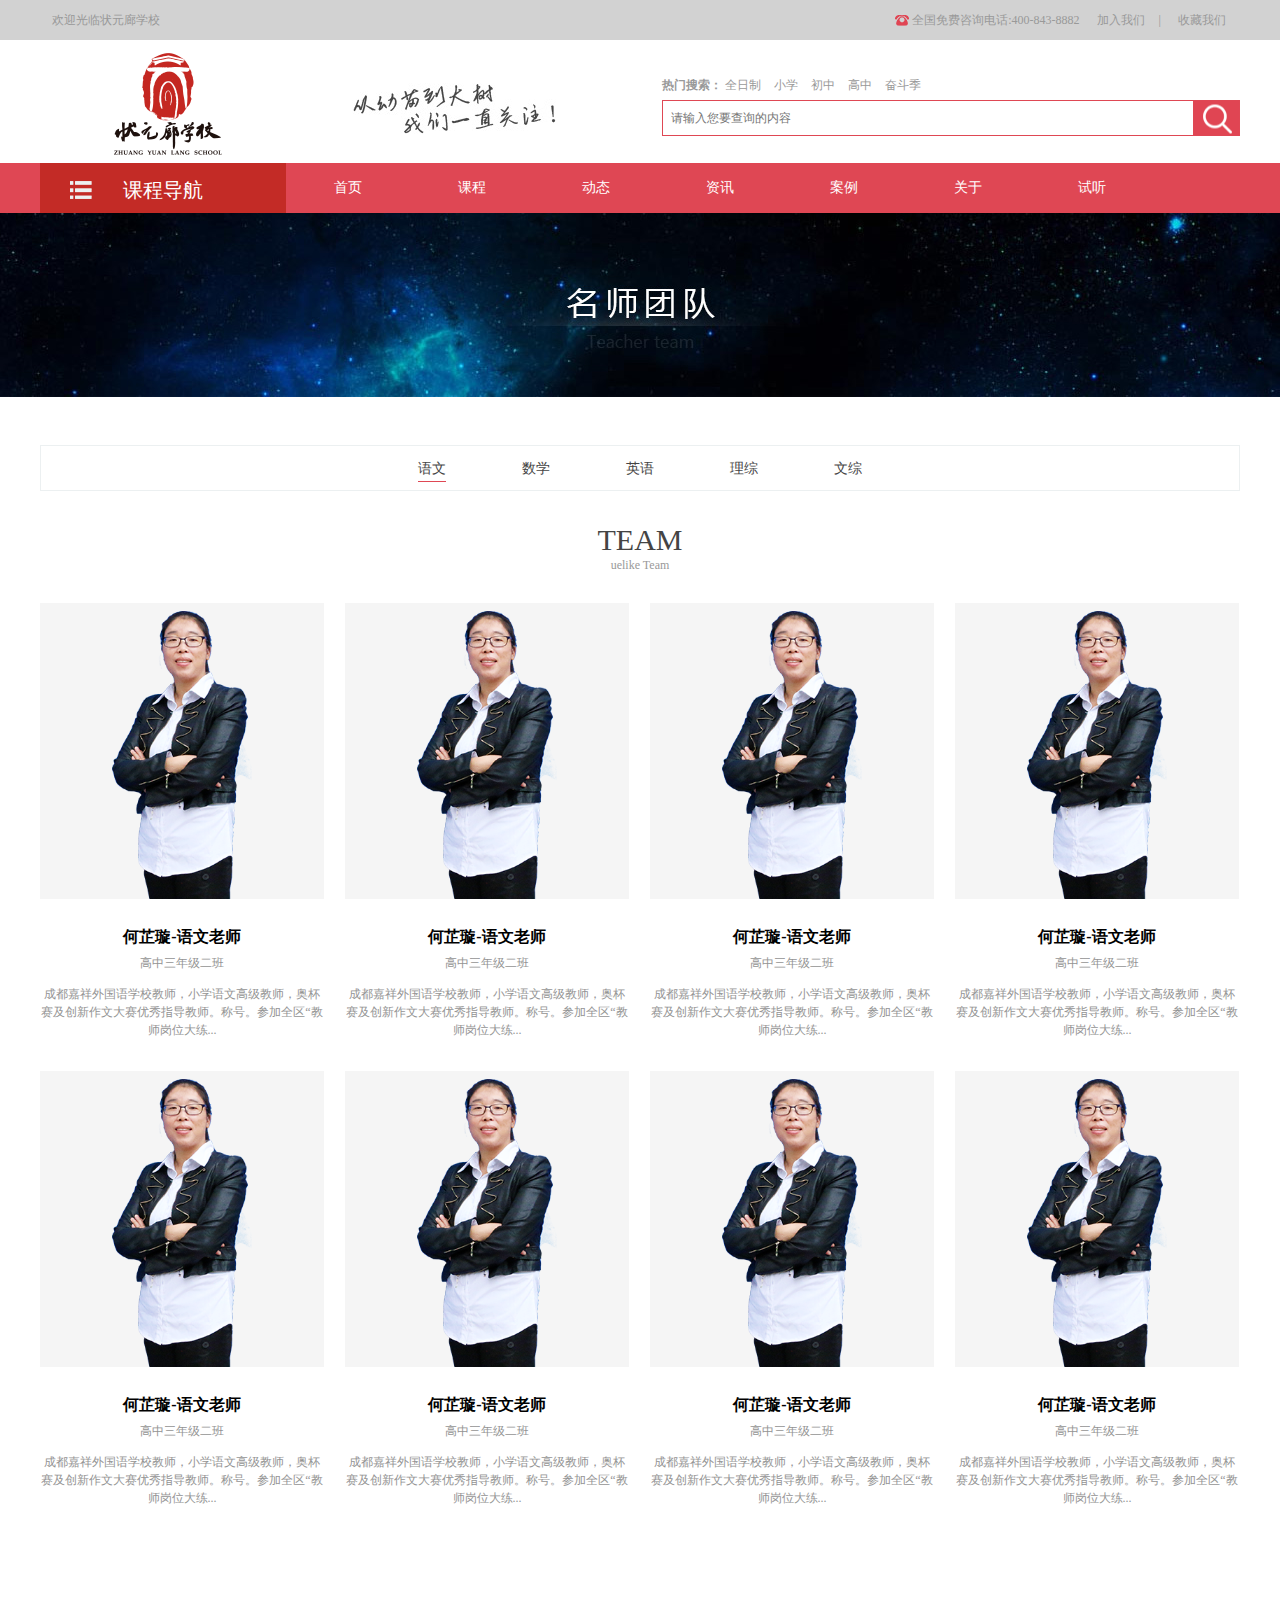
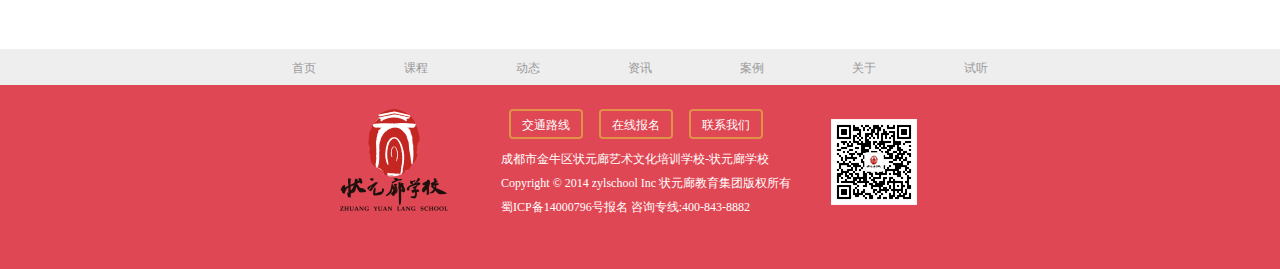
==== zyl/team.html @ c8c5716b "2016年2月29日接收文件" ====
<!DOCTYPE html>
<html lang="en">
<head>
	<meta charset="UTF-8">
	<title>team</title>
	<link rel="stylesheet" href="css/reset.css">
	<link rel="stylesheet" href="css/style.css">
	<script src="js/jQuery.js"></script>
	<script src="js/common.js"></script>
</head>
<body>
	<div class="wrap">
		<div class="fixed">
			<div class="fixed_con row clearfix">
				<span class="pull_left">欢迎光临状元廊学校</span>
				<div class="pull_right">
					<span>
						<i class="tel_icon icon"></i>
						全国免费咨询电话:400-843-8882
					</span>
					<a href="#">加入我们</a>|
					<a href="#">收藏我们</a>
				</div>
			</div>
		</div>
		<div class="header">
			<div class="header_con row">
				<div class="logo_box clearfix">
					<h1 class="pull_left">
						<a href="#">
							<img src="images/logo.png" alt="">
						</a>
					</h1>
					<img src="images/txt.jpg" alt="" class="txt_img pull_left">

					<div class="pull_right search">
						<div class="search_opts">
							<span class="strong">热门搜索：</span>
							<a href="#">全日制</a>
							<a href="#">小学</a>
							<a href="#">初中</a>
							<a href="#">高中</a>
							<a href="#">奋斗季</a>
						</div>
						<div class="search_box">
							<input type="text" placeholder="请输入您要查询的内容">
							<a href="#" class="search_btn"></a>
						</div>
					</div>
				</div>	
			</div>
			
			<div class="nav">
				<div class="nav_con row">
					<div class="pull_left guid_btn">
						<i class="menu_icon icon"></i>
						<span>课程导航</span>
					</div>
					<div class="pull_left nav_list">
						<ul class="clearfix">
							<li><a href="#">首页</a></li>
							<li class="sub_list">
								<a href="#">课程</a>
								<div class="sub_menu">
									<a href="#">语文</a>|
									<a href="#">数学</a>|
									<a href="#">英语</a>|
									<a href="#">文综</a>|
									<a href="#">理综</a>
								</div>
							</li>
							<li><a href="#">动态</a></li>
							<li><a href="#">资讯</a></li>
							<li><a href="#">案例</a></li>
							<li><a href="#">关于</a></li>
							<li><a href="#">试听</a></li>
						</ul>
					</div>
				</div>
			</div>
		</div>
		<div class="content">	
			<div class="team_banner">
				<div class="team_banner_con row"></div>
			</div>

			<div class="teams">
				<div class="teams_tit">
					<a class="teams_select" href="javascript:void(0)">语文</a>
					<a href="javascript:void(0)">数学</a>
					<a href="javascript:void(0)">英语</a>
					<a href="javascript:void(0)">理综</a>
					<a href="javascript:void(0)">文综</a>
				</div>

				<div class="teams_opts">
					<h2>TEAM</h2>
					<p>uelike Team</p>
				</div>

				<div class="teams_boxs row">
					<div class="teams_boxs_con teams_boxs_con_show clearfix">
						<div class="teams_item">
							<div class="teams_pics">
								<img src="images/teach_1.png" alt="">
							</div>
							<div class="teams_txt">
								<p class="strong">何芷璇-语文老师</p>
								<p class="classes">高中三年级二班</p>
								<p class="teams_txts">成都嘉祥外国语学校教师，小学语文高级教师，奥杯赛及创新作文大赛优秀指导教师。称号。参加全区“教师岗位大练...</p>
							</div>
						</div>
						<div class="teams_item">
							<div class="teams_pics">
								<img src="images/teach_1.png" alt="">
							</div>
							<div class="teams_txt">
								<p class="strong">何芷璇-语文老师</p>
								<p class="classes">高中三年级二班</p>
								<p class="teams_txts">成都嘉祥外国语学校教师，小学语文高级教师，奥杯赛及创新作文大赛优秀指导教师。称号。参加全区“教师岗位大练...</p>
							</div>
						</div>
						<div class="teams_item">
							<div class="teams_pics">
								<img src="images/teach_1.png" alt="">
							</div>
							<div class="teams_txt">
								<p class="strong">何芷璇-语文老师</p>
								<p class="classes">高中三年级二班</p>
								<p class="teams_txts">成都嘉祥外国语学校教师，小学语文高级教师，奥杯赛及创新作文大赛优秀指导教师。称号。参加全区“教师岗位大练...</p>
							</div>
						</div>
						<div class="teams_item">
							<div class="teams_pics">
								<img src="images/teach_1.png" alt="">
							</div>
							<div class="teams_txt">
								<p class="strong">何芷璇-语文老师</p>
								<p class="classes">高中三年级二班</p>
								<p class="teams_txts">成都嘉祥外国语学校教师，小学语文高级教师，奥杯赛及创新作文大赛优秀指导教师。称号。参加全区“教师岗位大练...</p>
							</div>
						</div>
						<div class="teams_item">
							<div class="teams_pics">
								<img src="images/teach_1.png" alt="">
							</div>
							<div class="teams_txt">
								<p class="strong">何芷璇-语文老师</p>
								<p class="classes">高中三年级二班</p>
								<p class="teams_txts">成都嘉祥外国语学校教师，小学语文高级教师，奥杯赛及创新作文大赛优秀指导教师。称号。参加全区“教师岗位大练...</p>
							</div>
						</div>
						<div class="teams_item">
							<div class="teams_pics">
								<img src="images/teach_1.png" alt="">
							</div>
							<div class="teams_txt">
								<p class="strong">何芷璇-语文老师</p>
								<p class="classes">高中三年级二班</p>
								<p class="teams_txts">成都嘉祥外国语学校教师，小学语文高级教师，奥杯赛及创新作文大赛优秀指导教师。称号。参加全区“教师岗位大练...</p>
							</div>
						</div>
						<div class="teams_item">
							<div class="teams_pics">
								<img src="images/teach_1.png" alt="">
							</div>
							<div class="teams_txt">
								<p class="strong">何芷璇-语文老师</p>
								<p class="classes">高中三年级二班</p>
								<p class="teams_txts">成都嘉祥外国语学校教师，小学语文高级教师，奥杯赛及创新作文大赛优秀指导教师。称号。参加全区“教师岗位大练...</p>
							</div>
						</div>
						<div class="teams_item">
							<div class="teams_pics">
								<img src="images/teach_1.png" alt="">
							</div>
							<div class="teams_txt">
								<p class="strong">何芷璇-语文老师</p>
								<p class="classes">高中三年级二班</p>
								<p class="teams_txts">成都嘉祥外国语学校教师，小学语文高级教师，奥杯赛及创新作文大赛优秀指导教师。称号。参加全区“教师岗位大练...</p>
							</div>
						</div>	
					</div>

					<div class="teams_boxs_con clearfix">
						<div class="teams_item">
							<div class="teams_pics">
								<img src="images/team_2.jpg" alt="">
							</div>
							<div class="teams_txt">
								<p class="strong">何芷璇-语文老师</p>
								<p class="classes">高中三年级二班</p>
								<p class="teams_txts">成都嘉祥外国语学校教师，小学语文高级教师，奥杯赛及创新作文大赛优秀指导教师。称号。参加全区“教师岗位大练...</p>
							</div>
						</div>
						<div class="teams_item">
							<div class="teams_pics">
								<img src="images/team_2.jpg" alt="">
							</div>
							<div class="teams_txt">
								<p class="strong">何芷璇-语文老师</p>
								<p class="classes">高中三年级二班</p>
								<p class="teams_txts">成都嘉祥外国语学校教师，小学语文高级教师，奥杯赛及创新作文大赛优秀指导教师。称号。参加全区“教师岗位大练...</p>
							</div>
						</div>
						<div class="teams_item">
							<div class="teams_pics">
								<img src="images/team_2.jpg" alt="">
							</div>
							<div class="teams_txt">
								<p class="strong">何芷璇-语文老师</p>
								<p class="classes">高中三年级二班</p>
								<p class="teams_txts">成都嘉祥外国语学校教师，小学语文高级教师，奥杯赛及创新作文大赛优秀指导教师。称号。参加全区“教师岗位大练...</p>
							</div>
						</div>
						<div class="teams_item">
							<div class="teams_pics">
								<img src="images/team_2.jpg" alt="">
							</div>
							<div class="teams_txt">
								<p class="strong">何芷璇-语文老师</p>
								<p class="classes">高中三年级二班</p>
								<p class="teams_txts">成都嘉祥外国语学校教师，小学语文高级教师，奥杯赛及创新作文大赛优秀指导教师。称号。参加全区“教师岗位大练...</p>
							</div>
						</div>
						<div class="teams_item">
							<div class="teams_pics">
								<img src="images/team_2.jpg" alt="">
							</div>
							<div class="teams_txt">
								<p class="strong">何芷璇-语文老师</p>
								<p class="classes">高中三年级二班</p>
								<p class="teams_txts">成都嘉祥外国语学校教师，小学语文高级教师，奥杯赛及创新作文大赛优秀指导教师。称号。参加全区“教师岗位大练...</p>
							</div>
						</div>
						<div class="teams_item">
							<div class="teams_pics">
								<img src="images/team_2.jpg" alt="">
							</div>
							<div class="teams_txt">
								<p class="strong">何芷璇-语文老师</p>
								<p class="classes">高中三年级二班</p>
								<p class="teams_txts">成都嘉祥外国语学校教师，小学语文高级教师，奥杯赛及创新作文大赛优秀指导教师。称号。参加全区“教师岗位大练...</p>
							</div>
						</div>
						<div class="teams_item">
							<div class="teams_pics">
								<img src="images/team_2.jpg" alt="">
							</div>
							<div class="teams_txt">
								<p class="strong">何芷璇-语文老师</p>
								<p class="classes">高中三年级二班</p>
								<p class="teams_txts">成都嘉祥外国语学校教师，小学语文高级教师，奥杯赛及创新作文大赛优秀指导教师。称号。参加全区“教师岗位大练...</p>
							</div>
						</div>
						<div class="teams_item">
							<div class="teams_pics">
								<img src="images/team_2.jpg" alt="">
							</div>
							<div class="teams_txt">
								<p class="strong">何芷璇-语文老师</p>
								<p class="classes">高中三年级二班</p>
								<p class="teams_txts">成都嘉祥外国语学校教师，小学语文高级教师，奥杯赛及创新作文大赛优秀指导教师。称号。参加全区“教师岗位大练...</p>
							</div>
						</div>	
					</div>

					<div class="teams_boxs_con clearfix">
						<div class="teams_item">
							<div class="teams_pics">
								<img src="images/teach_1.png" alt="">
							</div>
							<div class="teams_txt">
								<p class="strong">何芷璇-语文老师</p>
								<p class="classes">高中三年级二班</p>
								<p class="teams_txts">成都嘉祥外国语学校教师，小学语文高级教师，奥杯赛及创新作文大赛优秀指导教师。称号。参加全区“教师岗位大练...</p>
							</div>
						</div>
						<div class="teams_item">
							<div class="teams_pics">
								<img src="images/teach_1.png" alt="">
							</div>
							<div class="teams_txt">
								<p class="strong">何芷璇-语文老师</p>
								<p class="classes">高中三年级二班</p>
								<p class="teams_txts">成都嘉祥外国语学校教师，小学语文高级教师，奥杯赛及创新作文大赛优秀指导教师。称号。参加全区“教师岗位大练...</p>
							</div>
						</div>
						<div class="teams_item">
							<div class="teams_pics">
								<img src="images/teach_1.png" alt="">
							</div>
							<div class="teams_txt">
								<p class="strong">何芷璇-语文老师</p>
								<p class="classes">高中三年级二班</p>
								<p class="teams_txts">成都嘉祥外国语学校教师，小学语文高级教师，奥杯赛及创新作文大赛优秀指导教师。称号。参加全区“教师岗位大练...</p>
							</div>
						</div>
						<div class="teams_item">
							<div class="teams_pics">
								<img src="images/teach_1.png" alt="">
							</div>
							<div class="teams_txt">
								<p class="strong">何芷璇-语文老师</p>
								<p class="classes">高中三年级二班</p>
								<p class="teams_txts">成都嘉祥外国语学校教师，小学语文高级教师，奥杯赛及创新作文大赛优秀指导教师。称号。参加全区“教师岗位大练...</p>
							</div>
						</div>
						<div class="teams_item">
							<div class="teams_pics">
								<img src="images/teach_1.png" alt="">
							</div>
							<div class="teams_txt">
								<p class="strong">何芷璇-语文老师</p>
								<p class="classes">高中三年级二班</p>
								<p class="teams_txts">成都嘉祥外国语学校教师，小学语文高级教师，奥杯赛及创新作文大赛优秀指导教师。称号。参加全区“教师岗位大练...</p>
							</div>
						</div>
						<div class="teams_item">
							<div class="teams_pics">
								<img src="images/teach_1.png" alt="">
							</div>
							<div class="teams_txt">
								<p class="strong">何芷璇-语文老师</p>
								<p class="classes">高中三年级二班</p>
								<p class="teams_txts">成都嘉祥外国语学校教师，小学语文高级教师，奥杯赛及创新作文大赛优秀指导教师。称号。参加全区“教师岗位大练...</p>
							</div>
						</div>
						<div class="teams_item">
							<div class="teams_pics">
								<img src="images/teach_1.png" alt="">
							</div>
							<div class="teams_txt">
								<p class="strong">何芷璇-语文老师</p>
								<p class="classes">高中三年级二班</p>
								<p class="teams_txts">成都嘉祥外国语学校教师，小学语文高级教师，奥杯赛及创新作文大赛优秀指导教师。称号。参加全区“教师岗位大练...</p>
							</div>
						</div>
						<div class="teams_item">
							<div class="teams_pics">
								<img src="images/teach_1.png" alt="">
							</div>
							<div class="teams_txt">
								<p class="strong">何芷璇-语文老师</p>
								<p class="classes">高中三年级二班</p>
								<p class="teams_txts">成都嘉祥外国语学校教师，小学语文高级教师，奥杯赛及创新作文大赛优秀指导教师。称号。参加全区“教师岗位大练...</p>
							</div>
						</div>	
					</div>

					<div class="teams_boxs_con clearfix">
						<div class="teams_item">
							<div class="teams_pics">
								<img src="images/team_2.jpg" alt="">
							</div>
							<div class="teams_txt">
								<p class="strong">何芷璇-语文老师</p>
								<p class="classes">高中三年级二班</p>
								<p class="teams_txts">成都嘉祥外国语学校教师，小学语文高级教师，奥杯赛及创新作文大赛优秀指导教师。称号。参加全区“教师岗位大练...</p>
							</div>
						</div>
						<div class="teams_item">
							<div class="teams_pics">
								<img src="images/team_2.jpg" alt="">
							</div>
							<div class="teams_txt">
								<p class="strong">何芷璇-语文老师</p>
								<p class="classes">高中三年级二班</p>
								<p class="teams_txts">成都嘉祥外国语学校教师，小学语文高级教师，奥杯赛及创新作文大赛优秀指导教师。称号。参加全区“教师岗位大练...</p>
							</div>
						</div>
						<div class="teams_item">
							<div class="teams_pics">
								<img src="images/team_2.jpg" alt="">
							</div>
							<div class="teams_txt">
								<p class="strong">何芷璇-语文老师</p>
								<p class="classes">高中三年级二班</p>
								<p class="teams_txts">成都嘉祥外国语学校教师，小学语文高级教师，奥杯赛及创新作文大赛优秀指导教师。称号。参加全区“教师岗位大练...</p>
							</div>
						</div>
						<div class="teams_item">
							<div class="teams_pics">
								<img src="images/team_2.jpg" alt="">
							</div>
							<div class="teams_txt">
								<p class="strong">何芷璇-语文老师</p>
								<p class="classes">高中三年级二班</p>
								<p class="teams_txts">成都嘉祥外国语学校教师，小学语文高级教师，奥杯赛及创新作文大赛优秀指导教师。称号。参加全区“教师岗位大练...</p>
							</div>
						</div>
						<div class="teams_item">
							<div class="teams_pics">
								<img src="images/team_2.jpg" alt="">
							</div>
							<div class="teams_txt">
								<p class="strong">何芷璇-语文老师</p>
								<p class="classes">高中三年级二班</p>
								<p class="teams_txts">成都嘉祥外国语学校教师，小学语文高级教师，奥杯赛及创新作文大赛优秀指导教师。称号。参加全区“教师岗位大练...</p>
							</div>
						</div>
						<div class="teams_item">
							<div class="teams_pics">
								<img src="images/team_2.jpg" alt="">
							</div>
							<div class="teams_txt">
								<p class="strong">何芷璇-语文老师</p>
								<p class="classes">高中三年级二班</p>
								<p class="teams_txts">成都嘉祥外国语学校教师，小学语文高级教师，奥杯赛及创新作文大赛优秀指导教师。称号。参加全区“教师岗位大练...</p>
							</div>
						</div>
						<div class="teams_item">
							<div class="teams_pics">
								<img src="images/team_2.jpg" alt="">
							</div>
							<div class="teams_txt">
								<p class="strong">何芷璇-语文老师</p>
								<p class="classes">高中三年级二班</p>
								<p class="teams_txts">成都嘉祥外国语学校教师，小学语文高级教师，奥杯赛及创新作文大赛优秀指导教师。称号。参加全区“教师岗位大练...</p>
							</div>
						</div>
						<div class="teams_item">
							<div class="teams_pics">
								<img src="images/team_2.jpg" alt="">
							</div>
							<div class="teams_txt">
								<p class="strong">何芷璇-语文老师</p>
								<p class="classes">高中三年级二班</p>
								<p class="teams_txts">成都嘉祥外国语学校教师，小学语文高级教师，奥杯赛及创新作文大赛优秀指导教师。称号。参加全区“教师岗位大练...</p>
							</div>
						</div>	
					</div>

					<div class="teams_boxs_con clearfix">
						<div class="teams_item">
							<div class="teams_pics">
								<img src="images/teach_1.png" alt="">
							</div>
							<div class="teams_txt">
								<p class="strong">何芷璇-语文老师</p>
								<p class="classes">高中三年级二班</p>
								<p class="teams_txts">成都嘉祥外国语学校教师，小学语文高级教师，奥杯赛及创新作文大赛优秀指导教师。称号。参加全区“教师岗位大练...</p>
							</div>
						</div>
						<div class="teams_item">
							<div class="teams_pics">
								<img src="images/teach_1.png" alt="">
							</div>
							<div class="teams_txt">
								<p class="strong">何芷璇-语文老师</p>
								<p class="classes">高中三年级二班</p>
								<p class="teams_txts">成都嘉祥外国语学校教师，小学语文高级教师，奥杯赛及创新作文大赛优秀指导教师。称号。参加全区“教师岗位大练...</p>
							</div>
						</div>
						<div class="teams_item">
							<div class="teams_pics">
								<img src="images/teach_1.png" alt="">
							</div>
							<div class="teams_txt">
								<p class="strong">何芷璇-语文老师</p>
								<p class="classes">高中三年级二班</p>
								<p class="teams_txts">成都嘉祥外国语学校教师，小学语文高级教师，奥杯赛及创新作文大赛优秀指导教师。称号。参加全区“教师岗位大练...</p>
							</div>
						</div>
						<div class="teams_item">
							<div class="teams_pics">
								<img src="images/teach_1.png" alt="">
							</div>
							<div class="teams_txt">
								<p class="strong">何芷璇-语文老师</p>
								<p class="classes">高中三年级二班</p>
								<p class="teams_txts">成都嘉祥外国语学校教师，小学语文高级教师，奥杯赛及创新作文大赛优秀指导教师。称号。参加全区“教师岗位大练...</p>
							</div>
						</div>
						<div class="teams_item">
							<div class="teams_pics">
								<img src="images/teach_1.png" alt="">
							</div>
							<div class="teams_txt">
								<p class="strong">何芷璇-语文老师</p>
								<p class="classes">高中三年级二班</p>
								<p class="teams_txts">成都嘉祥外国语学校教师，小学语文高级教师，奥杯赛及创新作文大赛优秀指导教师。称号。参加全区“教师岗位大练...</p>
							</div>
						</div>
						<div class="teams_item">
							<div class="teams_pics">
								<img src="images/teach_1.png" alt="">
							</div>
							<div class="teams_txt">
								<p class="strong">何芷璇-语文老师</p>
								<p class="classes">高中三年级二班</p>
								<p class="teams_txts">成都嘉祥外国语学校教师，小学语文高级教师，奥杯赛及创新作文大赛优秀指导教师。称号。参加全区“教师岗位大练...</p>
							</div>
						</div>
						<div class="teams_item">
							<div class="teams_pics">
								<img src="images/teach_1.png" alt="">
							</div>
							<div class="teams_txt">
								<p class="strong">何芷璇-语文老师</p>
								<p class="classes">高中三年级二班</p>
								<p class="teams_txts">成都嘉祥外国语学校教师，小学语文高级教师，奥杯赛及创新作文大赛优秀指导教师。称号。参加全区“教师岗位大练...</p>
							</div>
						</div>
						<div class="teams_item">
							<div class="teams_pics">
								<img src="images/teach_1.png" alt="">
							</div>
							<div class="teams_txt">
								<p class="strong">何芷璇-语文老师</p>
								<p class="classes">高中三年级二班</p>
								<p class="teams_txts">成都嘉祥外国语学校教师，小学语文高级教师，奥杯赛及创新作文大赛优秀指导教师。称号。参加全区“教师岗位大练...</p>
							</div>
						</div>	
					</div>
					
				</div>
			</div>
		</div>

		<div class="footer_top">
			<div class="footer_top_con row">
				<a href="#" title="">首页</a>
				<a href="#" title="">课程</a>
				<a href="#" title="">动态</a>
				<a href="#" title="">资讯</a>
				<a href="#" title="">案例</a>
				<a href="#" title="">关于</a>
				<a href="#" title="">试听</a>
			</div>
		</div>
		<div class="footer">
			<div class="footer_con row clearfix">
				<div class="left_part">
					<img src="images/logo.png" alt="">
				</div>
				<div class="mid_part">
					<div class="mid_top clearfix">
						<a href="#">交通路线</a>
						<a href="#">在线报名</a>
						<a href="#">联系我们</a>
					</div>
					<div class="mid_bot">
						<p>成都市金牛区状元廊艺术文化培训学校-状元廊学校   </p>
						<p>Copyright © 2014 zylschool Inc 状元廊教育集团版权所有</p>
						<p>蜀ICP备14000796号报名 咨询专线:400-843-8882</p>
					</div>
				</div>
				<div class="right_part">
					<img src="images/code_icon.png" alt="">
				</div>
			</div>
		</div>
	</div>
</body>
</html>
---- zyl/css/style.css ----
@charset 'utf-8';
.pull_left {
	float: left;
}
.pull_right {
	float: right;
}
.icon {
	display: inline-block;
	vertical-align: middle;
	margin-top: -2px;
}
.strong {
	font-weight: bold;
}
input {
	outline: none;
	border: none;
}
p {
	line-height: 1;
}

.row {
	margin: 0 auto;
	width: 1200px;
}
.fixed {
	background: #d2d2d2;
}
.fixed_con {
	height: 40px;
	background: #d2d2d2;
	font-size: 12px;
	color: #999;
	line-height: 40px;
}
.tel_icon {
	height: 11px;
	width: 14px;
	background: url(../images/tel_icon.png) center no-repeat;
}
.fixed_con a {
	margin: 0 14px;
	color: #999;
}
.fixed_con span.pull_left {
	padding-left: 12px;
}
.header_con {
	padding: 13px 0 8px;
}
.logo_box h1 {
	padding: 0 0 0 74px;
	margin: 0 130px 0 0;
}
.logo_box h1 img {
	display: block;
	width: 108px;
	height: 102px;
}
.txt_img {
	display: block;
	margin: 30px 0 0 0;
}
.search {
	margin: 24px  0 0 0;
	width: 578px;
	font-size: 12px;
	color: #999;
}
.search_opts a {
	color: #999;
	margin: 0 10px 0 0;
}
.search_box {
	position: relative;
	margin: 6px 0 0 0;
	padding: 9px 46px 9px 8px;
	border: 1px solid #df4754;
}
.search_box input {
	width: 100%;
	height: 16px;
	line-height: 16px;
}
.search_btn {
	position: absolute;
	right: 0;
	top: 0;
	height: 34px;
	width: 46px;
	background: #df4754 url(../images/search_icon.png) center no-repeat;
}
.nav {
	background: #df4754;
}
.nav_con {
	background: #df4754;
	height: 50px;
	color: #FFF;
	line-height: 50px;
}
.guid_btn {
	position: relative;
	width: 246px;
	height: 50px;
	text-align: center;
	font-size: 20px;
	background: #c32b26;
	line-height: 54px;
}
.menu_icon {
	position: absolute;
	top: 18px;
	left: 30px;
	margin: 0;
	height: 18px;
	width: 22px;
	background: url(../images/menu_icon.png) center no-repeat;
}
.nav_list li {
	float: left;
}
.nav_list li a {
	display: block;
	width: 124px;
	height: 50px;
	text-align: center;
	color: #FFF;
	font-size: 14px;
	transition: all 200ms linear;
}
.nav_list li a:hover {
	background: #cc3333;
}
.menu_list {
	padding-top: 28px;
	width: 244px;
	height: 413px;
	background: #eeeeee;
	border-left: 1px solid #dddddd;
	border-right: 1px solid #dddddd;
	border-bottom: 1px solid #dddddd;
}
.menu_list_hover {
	background: #FFF;
}
.menu_list_hover:before {
	content: '';
	position: absolute;
	top: 0;
	left: 0;
	width: 4px;
	height: 100%;
	background: #df4754;
}
.menu_list li {
	position: relative;
	padding: 0 14px;
}
.menu_item {
	padding: 10px 12px 10px 60px;
	border-top: 1px dotted #ddd;
	font-size: 12px;
	color: #999;
}
.menu_item a {
	color: #999999;
	font-size: 12px;
}
.menu_item a:hover {
	color: #df4754;
	text-decoration: underline;
}
.menu_item p.strong {
	margin-bottom: 12px;
	font-size: 14px;
	color: #333;
}
.item_one {
	background: url(../images/menu_icon1.png) 10px center no-repeat;
}
.item_two {
	background: url(../images/menu_icon2.png) 10px center no-repeat;
}
.item_three {
	background: url(../images/menu_icon3.png) 10px center no-repeat;
}
.item_four {
	background: url(../images/menu_icon4.png) 10px center no-repeat;
}
.item_five {
	background: url(../images/menu_icon5.png) 10px center no-repeat;
}
.item_six {
	border-bottom: 1px dotted #ddd;
	background: url(../images/menu_icon6.png) 10px center no-repeat;
}
.online_zx {
	display: block;
	margin: 9px auto;
	height: 36px;
	width: 120px;
	text-align: center;
	color: #fFF;
	line-height: 36px;
	background: #df4754;
	border-radius: 4px;
}
.btn_btns {
	background: #ff742c;
}
.btn_btns:nth-child(2) {
	background: #0b8381;
}
.zx_icon {
	margin-right: 4px;
	height: 24px;
	width: 24px;
	background: url(../images/qq_icon.png) center no-repeat;
}
.main {
	width: 954px;
}
.banner {
	position: relative;
}
.banner_page {
	position: absolute;
	bottom: 16px;
	left: 50%;
	margin: 0 0 0 -45px;
}
.banner_page li {
	float: left;
	margin: 0 8px;
	width: 14px;
	height: 14px;
	background: #FFF;
	border-radius: 50%;
	cursor: hand;
	cursor: pointer;
}
.banner_page li.banner_current {
	background: #df4754;
}
.banner_img {
	display: none;
}
.banner_img_show {
	display: block;
}
.banner_img img {
	display: block;
	width: 954px;
	height: 442px;
}
.adverts {
	margin-left: -12px;
	margin-top: 24px;
}
.advert_item {
	float: left;
	margin-left: 12px;
	height: 140px;
	width: 310px;
}
.advert_item img {
	display: block;
	width: 100%;
	height: 100%;
}
.activity_item {
	float: left;
	height: 440px;
}
.yx_item {
	position: relative;
	width: 310px;
}
.yx_list {
	display: none;
	position: relative;
}
.yx_list_show {
	display: block;
}
.yx_page {
	position: absolute;
	bottom: 16px;
	right: 16px;
	z-index: 9;
}
.yx_page li {
	float: left;
	margin: 0 4px;
	height: 14px;
	width: 14px;
	background: #FFF;
	border-radius: 50%;
	cursor: hand;
	cursor: pointer;
}
.yx_page li.yx_current {
	background: #df4754;
}
.yx_list img {
	display: block;
	width: 100%;
	height: 100%;
}
.yx_txt {
	position: absolute;
	bottom: 100px;
	left: 0;
	width: 266px;
	padding: 14px 22px;
	color: #FFF;
	font-size: 18px;
	background: rgba(0, 0, 0, 0.5);
}
.yx_txt p:nth-child(2) {
	margin-top: 8px;
	font-size: 14px;
}

div.activity {
	margin-top: 24px;
}
.zx_item {
	margin-left: 12px;
	width: 350px;
}
.zx_one dt, .zx_one dd {
	float: left;
}
.zx_one dt {
	width: 124px;
	height: 82px;
}
.zx_one dt img {
	display: block;
	width: 100%;
	height: 100%;
}
.zx_one dl {
	padding: 10px 0;
}
.zx_one dd {
	margin: 0 0 0 10px;
	width: 192px;
	font-size: 12px;
	color: #999;
	height: 82px;
	line-height: 16px;
}
.zx_one dd p {
	line-height: 16px;
}
.student_one .pull_right p:nth-child(2) {
	line-height: 16px;
}
.zx_one dd p.strong {
	margin-bottom: 18px;
	color: #000;
}
.zx_one ul {
	padding: 10px 0;
	border-top: 1px dotted #ddd;
	border-bottom: 1px dotted #ddd;
}
.zx_one ul li {
	height: 20px;
	line-height: 20px;
}
.zx_one ul li a {
	color: #999;
	font-size: 12px;
}
.zx_one ul li a:hover {
	color: #df4754;
}
.zx_head {
	position: relative;
	height: 35px;
	background: #eee;
	line-height: 35px;
}
.zx_head span {
	float: left;
	width: 100px;
	height: 35px;
	text-align: center;
	font-size: 14px;
	color: #df4754;
}
.zx_head span.zx_select {
	background: #df4754;
	color: #FFF;
}
.student_pages {
	position: absolute;
	top: 15px;
	right: 16px;
}
.student_pages li {
	float: left;
	margin: 0 2px;
	width: 8px;
	height: 8px;
	background: #999999;
	border-radius: 50%;
	cursor: hand;
	cursor: pointer;
}
.student_pages li.student_current {
	background: #df4754;
}
.zx_body {
	padding: 10px;
	border-left: 1px solid #ddd;
	border-right: 1px solid #ddd;
}
.last_zx_body {
	border-bottom: 1px solid #ddd;
}
.student_item {
	margin-left: 12px;
	width: 270px;
}
.zx_head em {
	margin: 0 0 0 10px;
	font-size: 14px;
	color: #999;
	font-style: normal;
}
.student_one {
	display: none;
	padding: 17px 4px 4px;
	height: 138px;
	background: url(../images/student_icon.png) 10px 20px no-repeat;
}
.student_one_show {
	display: block;
}
.student_one .pull_left img {
	margin: 45px 0 0 30px;
	width: 90px;
	height: 90px;
	border: 2px solid #df4754;
	border-radius: 50%;
}
.student_one .pull_right {
	width: 100px;
	font-size: 12px;
}
.student_one .gy {
	margin: 0 0 10px;
	padding: 0 4px;
	height: 20px;
	line-height: 20px;
	background: #df4754;
	color: #FFF;
	width: 3em;
}
.btn_box {
	margin-left: -20px;
}
.btn_box .btn_btns {
	float: left;
	margin: 21px 0 21px 20px;
	width: 125px;
	height: 44px;
	line-height: 44px;
	border-radius: 0;
}
.zxbm_icon {
	height: 22px;
	width: 25px;
	background: url(../images/user_icon.png) center no-repeat;
}
.zxyy_icon {
	height: 22px;
	width: 14px;
	background: url(../images/zx_icon.png) center no-repeat;
}
.video_box video {
	width: 270px;
}
.teach_head span.pull_left {
	font-size: 18px;
	color: #000;
}
.teach_head {
	height: 50px;
	line-height: 50px;
	border-bottom: 2px solid #CCC;
}
.teach_head ul {
	margin-left: 36px;
}
.teach_head li {
	position: relative;
	float: left;
	width: 80px;
	font-size: 14px;
	text-align: center;
	cursor: hand;
	cursor: pointer;
	border-bottom: 2px solid transparent;
	transition: all 100ms linear;
}
.teach_head li.teach_select {
	border-bottom: 2px solid #df4754;
}
.teach_head li.teach_select:before {
	content: '';
	position: absolute;
	bottom: 0;
	left: 36px;
	height: 6px;
	width: 7px;
	background: url(../images/arrow_top_icon.png) center no-repeat;
}
.more_teach {
	font-size: 14px;
}
.teach_body {
	margin-top: 12px;
	margin-left: -11px;
	height: 310px;
}
.teach_item {
	float: left;
	margin-left: 11px;
	padding-bottom: 20px;
	width: 230px;
	cursor: hand;
	cursor: pointer;
}
.teach_item_hover .teach_item_opt {
	border-bottom: 2px solid #df4754;
	transition: all 100ms linear;
	box-shadow: 0 0 4px rgba(125, 125, 125, 0.5);
}
.teach_item_hover .teach_txt {
	height: 80px;
	transition: all 100ms linear;
}
.teach_item img {
	display: block;
	width: 100%;
}
.teach_item_opt {
	padding: 14px;
	/*height: 24px;*/
	font-size: 14px;
	color: #999;
	/*height: 120px;*/
	border-bottom: 2px solid transparent;
}
.opts {
	padding-bottom: 14px;
	height: 24px;
	line-height: 24px;
}
.teach_item_opt .teach_name {
	margin-right: 14px;
	font-size: 16px;
	color: #000;
}
.teach_into {
	/*display: none;*/
	opacity: 0;
	height: 24px;
	width: 24px;
	background: url(../images/arrow_red_icon.png) center no-repeat;
	background-size: 24px;
}
.teach_item_hover .teach_into {
	opacity: 1;
	transition: all 100ms linear;
}
.teach_txt {
	overflow: hidden;
	height: 40px;
	font-size: 12px;
	line-height: 20px;
}
.teach_txt p {
	line-height: 20px;
}
.under_border span.strong {
	border-bottom: 2px solid #df4754;
}
.course_boxs {
	margin-left: -24px;
}
.course_items {
	float: left;
	margin: 0 0 0 24px;
	width: 302px;
	text-align: center;
	font-size: 14px;
	color: #999;
	cursor: hand;
	cursor: pointer;
}
.course_items_pics {
	padding: 4px;
	border: 1px solid #ddd;
}
.course_items img {
	display: block;
	width: 100%;
}
.course_txts {
	margin: 10px 0;
	height: 36px;
}
.course_txts p {
	line-height: 18px;
}
.course_items_hover .course_items_pics {
	border: 1px solid #5fbb56;
	transition: all 100ms linear;
}
.course_items_hover .course_txts p {
	color: #5fbb56;
	transition: all 100ms linear;
}
.st_boxs, .course_boxs {
	position: relative;
	margin-top: 24px;
}
.left_btns, .right_btns {
	display: none;
	position: absolute;
	top: 30px;
	z-index: 8;
	height: 36px;
	width: 36px;
}
.st_main {
	overflow: hidden;
}
.left_btns {
	left: 14px;
	background: url(../images/right_arrow_icon.png) no-repeat;
}
.right_btns {
	right: 14px;
	background: url(../images/left_arrow_icon.png) no-repeat;
}
.st_item {
	float: left;
	margin-left: 14px;
	width: 228px;
}
.st_item img {
	display: block;
	width: 100%;
}
.st_item_box {
	margin-left: -14px;
}
.teachers {
	margin-top: 20px;
}
.st_opts {
	position: relative;
	padding-bottom: 10px;
	border-bottom: 1px dotted #ddd;
}
.st_item_con {
	padding: 14px 10px;
	border: 1px solid #ddd;
}
.st_opts p:nth-child(1) {
	color: #000;
	font-size: 14px;
}
.st_opts p {
	font-size: 12px;
	color: #999;
	height: 18px;
	line-height: 18px;
}
.st_opts .teach_into {
	position: absolute;
	top: 6px;
	right: 6px;
}
.st_txt {
	padding-top: 10px;
}
.st_txt p {
	font-size: 12px;
	color:#999;
	line-height: 18px;
}
.st_item_hover {
	background: #f6f6f6;
	transition: all 300ms linear;
	transform: translateY(-12px);
	box-shadow: 0px 3px 6px rgba(125, 125, 125, 0.5);
}
.pic_start {
	position: relative;
}
.pics_start_mask {
	position: absolute;
	top: 0;
	left: 0;
	z-index: 2;
	width: 100%;
	height: 100%;
	cursor: hand;
	cursor: pointer;
	background: url(../images/video_icon.png) center no-repeat;
}
.college_zx {
	margin-left: -8px;
	padding: 16px 0;
	color: #999;
	font-size: 12px;
}
.college_zx a {
	margin: 0 8px;
	color: #999;
	font-size: 12px;
}
.college_zx a:hover, .college_list a:hover, .footer_top_con a:hover {
	color: #df4754;
}
.college_box {
	width: 952px;
	border: 1px solid #ddd;
}
.left_college , .right_college {
	padding: 14px; 
	float: left;
	width: 448px;
}
.left_college {
	width: 447px;
	border-right: 1px solid #ddd;
}
.left_college dt {
	float: left;
	width: 214px;
	height: 130px;
}
.left_college dt img {
	display: block;
	width: 100%;
	height: 130px
}
.left_college dd {
	float: right;
	width: 214px;
	height: 130px;
	font-size: 14px;
	color: #999;
	position: relative;
	border-bottom: 1px solid #ddd;
}
.left_college .zx_tit {
	padding: 10px 0;
	margin-bottom: 10px;
	font-size: 14px;
	color: #000;
	border-bottom: 1px dotted #ddd;
}
.left_college p {
	font-size: 12px;
	line-height: 18px;
}
.college_list {
	padding-top: 20px;
}
.college_list a {
	font-size: 12px;
	color: #999;
	height: 24px;
	line-height: 24px;
	border-bottom: 1px dotted #ddd;
}
.right_college {
	border-right: 0;
}
.detail_zx {
	position: absolute;
	bottom: 10px;
	right: 0;
	color: #df4754;
	font-size: 12px;
}
.footer_top {
	margin-top: 42px;
	background: #eee;
}
.footer_top_con {
	height: 36px;
	background: #eee;
	line-height: 36px;
	text-align: center;
}
.footer_top_con a {
	margin: 0 42px;
	color: #999;
	font-size: 12px;
}
.footer_con {
	padding: 24px 0 50px 246px;
	width: 954px;
	background: #df4754;
}
.footer {
	background: #df4754;
}
.left_part {
	float: left;
	width: 215px;
}
.left_part img {
	display: block;
	margin: 0 auto;
}
.mid_top a {
	float: left;
	margin: 0 8px;
	height: 26px;
	width: 70px;
	border: 2px solid #df9247;
	color: #FFF;
	text-align: center;
	line-height: 28px;
	font-size: 12px;
	border-radius: 4px;
}
.mid_top {
	margin-bottom: 8px;
}
.mid_bot p {
	font-size: 12px;
	color: #FFF;
	line-height: 24px;
}
.mid_part, .right_part {
	float: left;
}
.right_part img {
	display: block;
	margin: 10px 40px;
	width: 86px;
	height: 86px;
}
.sub_list {
	position: relative;
}
.sub_menu {
	display: none;
	position: absolute;
 	top: 50px;
	left: 0;
	z-index: 8;
	width: 290px;
	text-align: center;
	/*padding: 0 32px;*/
	height: 42px;
	background: #cc3333;
	line-height: 42px;
	font-size: 12px;
}
.nav_list li .sub_menu a {
	display: inline;
	margin: 0 8px;
	width: auto;
	height: auto;
	font-size: 12px;
}
.nav_list li .sub_menu a:hover {
	text-decoration: underline;
}
.sub_nav {
	display: none;
	position: absolute;
	top: 0;
	left: 245px;
	z-index: 9;
	background: #FFF;
	padding: 22px 30px;
	width: 260px;
	font-size: 12px;
	color: #385960;
}
.sub_item p.strong {
	margin-bottom: 16px;
}
.sub_item {
	margin: 16px 0;
	padding: 0 0 0 14px;
	background: url(../images/abc_icon.png) 0px top no-repeat;
}
.arrow_down {
	margin: 0 0 0 4px;
	height: 6px;
	width: 7px;
	background: url(../images/arrow_icon_red.png) no-repeat;
}

	/* team */
.team_banner {
	width: 100%;
	background: url(../images/team_banner.jpg) center no-repeat;
}
.team_banner_con {
	height: 184px;
	/*width: 100%;*/
	background: url(../images/team_banner.jpg) center no-repeat;
	/*background-size: cover;*/
}
.teams_tit {
	height: 44px;
	width: 1198px;
	margin: 48px auto 34px;
	border: 1px solid #ecf0f1;
	line-height: 44px;
	text-align: center;
}
.teams_tit a {
	margin: 0 36px;
	font-size: 14px;
	color: #444;
	height: 24px;
	display: inline-block;
	line-height: 24px;
}
.teams_tit a.teams_select {
	border-bottom: 1px solid #df4754;
}
.teams_opts {
	text-align: center;
	color: #999;
	font-size: 12px;
}
.teams_opts h2 {
	margin-bottom: 4px;
	font-size: 30px;
	color: #444;
}
.teams_boxs_con {
	display: none;
	padding-bottom: 100px;
	margin-left: -21px;
}
.teams_boxs_con_show {
	display: block;
}
.teams_item {
	float: left;
	margin-left: 21px;
	margin-top: 32px;
	width: 284px;
}
.teams_item img {
	display: block;
	margin: 0 0 30px;
	width: 100%;
	height: 296px;
}
.teams_txt p:nth-child(3) {
	line-height: 18px;
}
.teams_txt .strong {
	font-size: 16px;
	color: #000;
}
.teams_txt .classes {
	margin: 12px 0 16px;
}
.teams_txt {
	text-align: center;
	font-size: 12px;
	color: #949494;
}
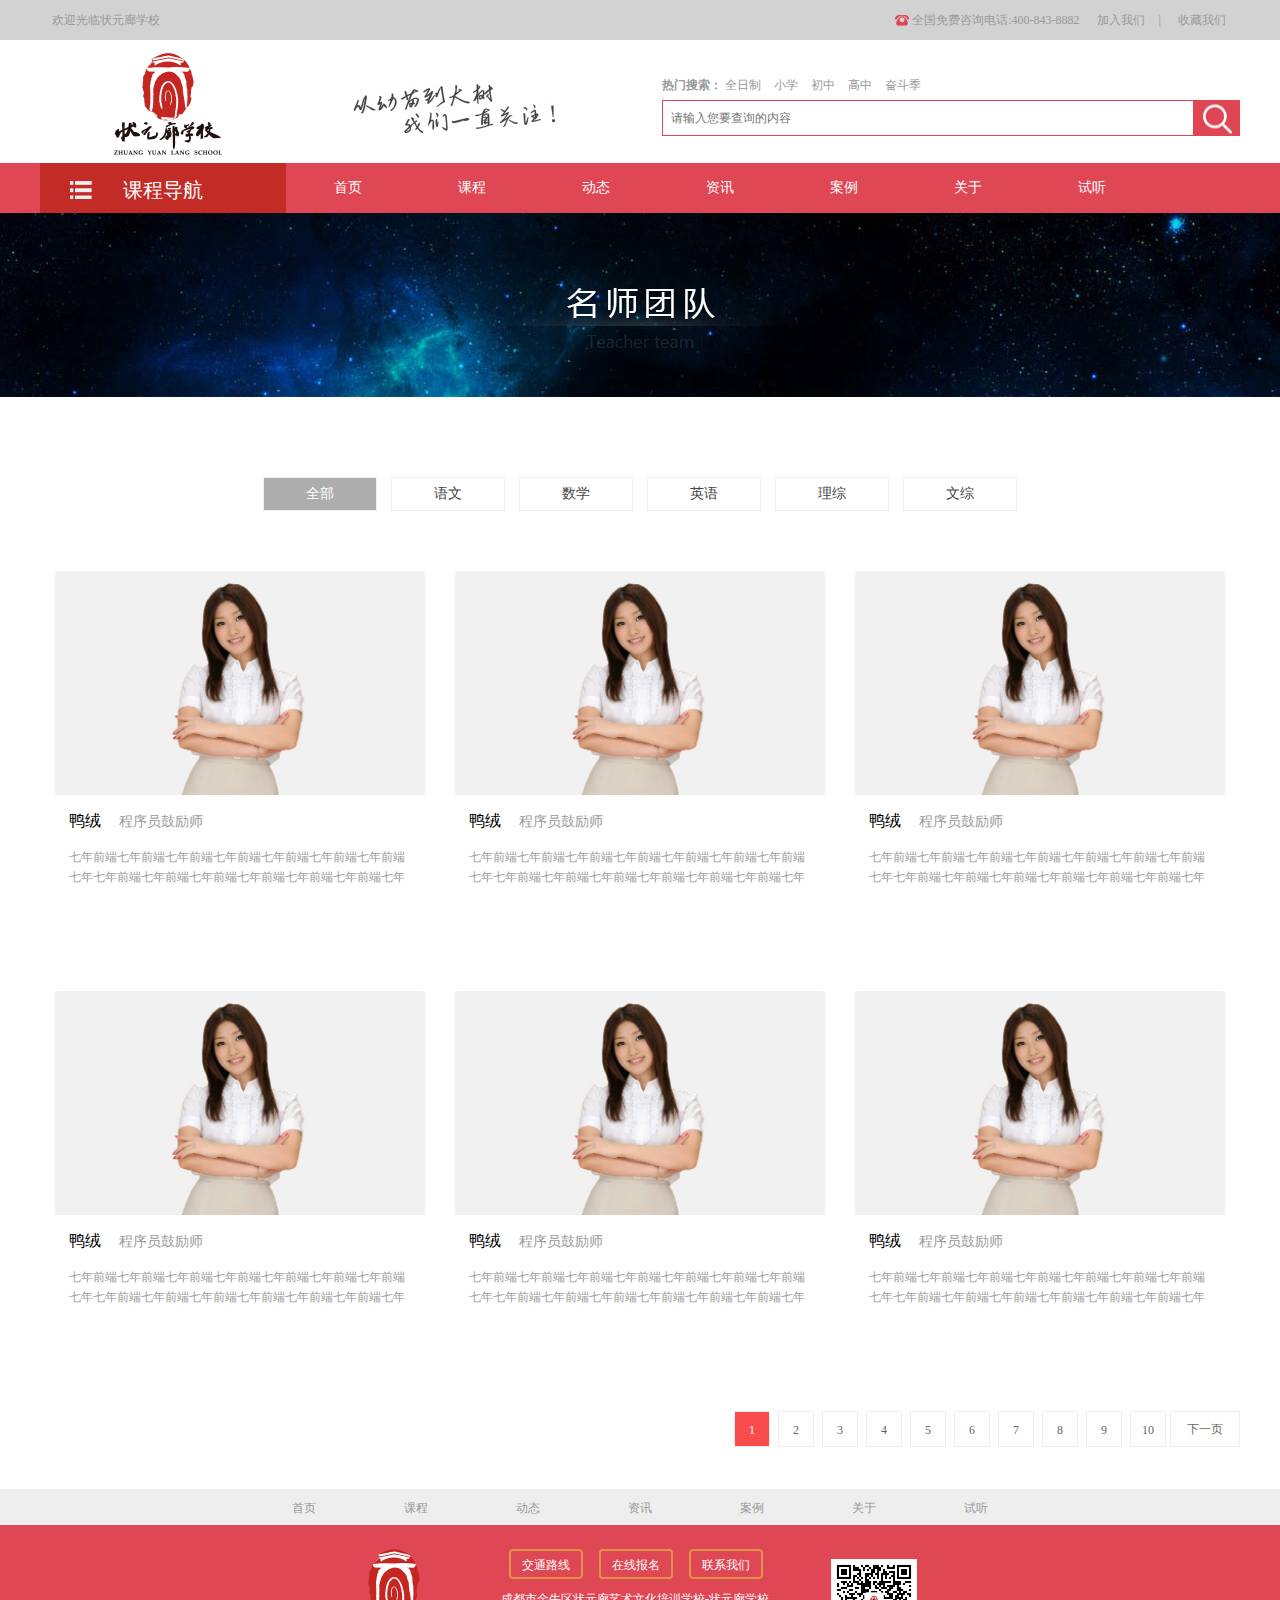
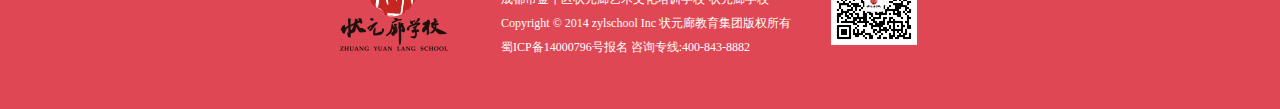
==== commit 63bba87d: "2016年3月4日文件" ====
--- a/zyl/team.html
+++ b/zyl/team.html
@@ -85,435 +85,555 @@
 			</div>
 
 			<div class="teams">
-				<div class="teams_tit">
-					<a class="teams_select" href="javascript:void(0)">语文</a>
+				<div class="teams_tit row clearfix">
+					<a class="teams_select" href="javascript:void(0)">全部</a>
+					<a href="javascript:void(0)">语文</a>
 					<a href="javascript:void(0)">数学</a>
 					<a href="javascript:void(0)">英语</a>
 					<a href="javascript:void(0)">理综</a>
 					<a href="javascript:void(0)">文综</a>
 				</div>
 
-				<div class="teams_opts">
+				<!-- <div class="teams_opts">
 					<h2>TEAM</h2>
 					<p>uelike Team</p>
+				</div> -->
+
+				<div class="teams_teach">
+					<div class="teach_body teach_body_show clearfix">
+						<div class="teach_item">
+							<img src="images/teams_teach.jpg" alt="" title="">
+							<div class="teach_item_opt">
+								<div class="opts">
+									<span class="teach_name">鸭绒</span>
+									<span>程序员鼓励师</span>
+									<i class="pull_right teach_into icon"></i>	
+								</div>
+								
+								<div class="teach_txt">
+									<p>七年前端七年前端七年前端七年前端七年前端七年前端七年前端七年七年前端七年前端七年前端七年前端七年前端七年前端七年前端七年</p>
+								</div>
+							</div>
+						</div>
+						<div class="teach_item">
+							<img src="images/teams_teach.jpg" alt="" title="">
+							<div class="teach_item_opt">
+								<div class="opts">
+									<span class="teach_name">鸭绒</span>
+									<span>程序员鼓励师</span>
+									<i class="pull_right teach_into icon"></i>	
+								</div>
+								
+								<div class="teach_txt">
+									<p>七年前端七年前端七年前端七年前端七年前端七年前端七年前端七年七年前端七年前端七年前端七年前端七年前端七年前端七年前端七年</p>
+								</div>
+							</div>
+						</div>
+						<div class="teach_item">
+							<img src="images/teams_teach.jpg" alt="" title="">
+							<div class="teach_item_opt">
+								<div class="opts">
+									<span class="teach_name">鸭绒</span>
+									<span>程序员鼓励师</span>
+									<i class="pull_right teach_into icon"></i>	
+								</div>
+								
+								<div class="teach_txt">
+									<p>七年前端七年前端七年前端七年前端七年前端七年前端七年前端七年七年前端七年前端七年前端七年前端七年前端七年前端七年前端七年</p>
+								</div>
+							</div>
+						</div>
+						<div class="teach_item">
+							<img src="images/teams_teach.jpg" alt="" title="">
+							<div class="teach_item_opt">
+								<div class="opts">
+									<span class="teach_name">鸭绒</span>
+									<span>程序员鼓励师</span>
+									<i class="pull_right teach_into icon"></i>	
+								</div>
+								
+								<div class="teach_txt">
+									<p>七年前端七年前端七年前端七年前端七年前端七年前端七年前端七年七年前端七年前端七年前端七年前端七年前端七年前端七年前端七年</p>
+								</div>
+							</div>
+						</div>
+						<div class="teach_item">
+							<img src="images/teams_teach.jpg" alt="" title="">
+							<div class="teach_item_opt">
+								<div class="opts">
+									<span class="teach_name">鸭绒</span>
+									<span>程序员鼓励师</span>
+									<i class="pull_right teach_into icon"></i>	
+								</div>
+								
+								<div class="teach_txt">
+									<p>七年前端七年前端七年前端七年前端七年前端七年前端七年前端七年七年前端七年前端七年前端七年前端七年前端七年前端七年前端七年</p>
+								</div>
+							</div>
+						</div>
+						<div class="teach_item">
+							<img src="images/teams_teach.jpg" alt="" title="">
+							<div class="teach_item_opt">
+								<div class="opts">
+									<span class="teach_name">鸭绒</span>
+									<span>程序员鼓励师</span>
+									<i class="pull_right teach_into icon"></i>	
+								</div>
+								
+								<div class="teach_txt">
+									<p>七年前端七年前端七年前端七年前端七年前端七年前端七年前端七年七年前端七年前端七年前端七年前端七年前端七年前端七年前端七年</p>
+								</div>
+							</div>
+						</div>
+					</div>	
+					<div class="teach_body clearfix">
+						<div class="teach_item">
+							<img src="images/teacher_pics.jpg" alt="" title="">
+							<div class="teach_item_opt">
+								<div class="opts">
+									<span class="teach_name">鸭绒</span>
+									<span>程序员鼓励师</span>
+									<i class="pull_right teach_into icon"></i>	
+								</div>
+								
+								<div class="teach_txt">
+									<p>七年前端七年前端七年前端七年前端七年前端七年前端七年前端七年七年前端七年前端七年前端七年前端七年前端七年前端七年前端七年</p>
+								</div>
+							</div>
+						</div>
+						<div class="teach_item">
+							<img src="images/teacher_pics.jpg" alt="" title="">
+							<div class="teach_item_opt">
+								<div class="opts">
+									<span class="teach_name">鸭绒</span>
+									<span>程序员鼓励师</span>
+									<i class="pull_right teach_into icon"></i>	
+								</div>
+								
+								<div class="teach_txt">
+									<p>七年前端七年前端七年前端七年前端七年前端七年前端七年前端七年七年前端七年前端七年前端七年前端七年前端七年前端七年前端七年</p>
+								</div>
+							</div>
+						</div>
+						<div class="teach_item">
+							<img src="images/teacher_pics.jpg" alt="" title="">
+							<div class="teach_item_opt">
+								<div class="opts">
+									<span class="teach_name">鸭绒</span>
+									<span>程序员鼓励师</span>
+									<i class="pull_right teach_into icon"></i>	
+								</div>
+								
+								<div class="teach_txt">
+									<p>七年前端七年前端七年前端七年前端七年前端七年前端七年前端七年七年前端七年前端七年前端七年前端七年前端七年前端七年前端七年</p>
+								</div>
+							</div>
+						</div>
+						<div class="teach_item">
+							<img src="images/teacher_pics.jpg" alt="" title="">
+							<div class="teach_item_opt">
+								<div class="opts">
+									<span class="teach_name">鸭绒</span>
+									<span>程序员鼓励师</span>
+									<i class="pull_right teach_into icon"></i>	
+								</div>
+								
+								<div class="teach_txt">
+									<p>七年前端七年前端七年前端七年前端七年前端七年前端七年前端七年七年前端七年前端七年前端七年前端七年前端七年前端七年前端七年</p>
+								</div>
+							</div>
+						</div>
+						<div class="teach_item">
+							<img src="images/teams_teach.jpg" alt="" title="">
+							<div class="teach_item_opt">
+								<div class="opts">
+									<span class="teach_name">鸭绒</span>
+									<span>程序员鼓励师</span>
+									<i class="pull_right teach_into icon"></i>	
+								</div>
+								
+								<div class="teach_txt">
+									<p>七年前端七年前端七年前端七年前端七年前端七年前端七年前端七年七年前端七年前端七年前端七年前端七年前端七年前端七年前端七年</p>
+								</div>
+							</div>
+						</div>
+						<div class="teach_item">
+							<img src="images/teams_teach.jpg" alt="" title="">
+							<div class="teach_item_opt">
+								<div class="opts">
+									<span class="teach_name">鸭绒</span>
+									<span>程序员鼓励师</span>
+									<i class="pull_right teach_into icon"></i>	
+								</div>
+								
+								<div class="teach_txt">
+									<p>七年前端七年前端七年前端七年前端七年前端七年前端七年前端七年七年前端七年前端七年前端七年前端七年前端七年前端七年前端七年</p>
+								</div>
+							</div>
+						</div>
+					</div>	
+					<div class="teach_body clearfix">
+						<div class="teach_item">
+							<img src="images/teams_teach.jpg" alt="" title="">
+							<div class="teach_item_opt">
+								<div class="opts">
+									<span class="teach_name">鸭绒</span>
+									<span>程序员鼓励师</span>
+									<i class="pull_right teach_into icon"></i>	
+								</div>
+								
+								<div class="teach_txt">
+									<p>七年前端七年前端七年前端七年前端七年前端七年前端七年前端七年七年前端七年前端七年前端七年前端七年前端七年前端七年前端七年</p>
+								</div>
+							</div>
+						</div>
+						<div class="teach_item">
+							<img src="images/teams_teach.jpg" alt="" title="">
+							<div class="teach_item_opt">
+								<div class="opts">
+									<span class="teach_name">鸭绒</span>
+									<span>程序员鼓励师</span>
+									<i class="pull_right teach_into icon"></i>	
+								</div>
+								
+								<div class="teach_txt">
+									<p>七年前端七年前端七年前端七年前端七年前端七年前端七年前端七年七年前端七年前端七年前端七年前端七年前端七年前端七年前端七年</p>
+								</div>
+							</div>
+						</div>
+						<div class="teach_item">
+							<img src="images/teams_teach.jpg" alt="" title="">
+							<div class="teach_item_opt">
+								<div class="opts">
+									<span class="teach_name">鸭绒</span>
+									<span>程序员鼓励师</span>
+									<i class="pull_right teach_into icon"></i>	
+								</div>
+								
+								<div class="teach_txt">
+									<p>七年前端七年前端七年前端七年前端七年前端七年前端七年前端七年七年前端七年前端七年前端七年前端七年前端七年前端七年前端七年</p>
+								</div>
+							</div>
+						</div>
+						<div class="teach_item">
+							<img src="images/teams_teach.jpg" alt="" title="">
+							<div class="teach_item_opt">
+								<div class="opts">
+									<span class="teach_name">鸭绒</span>
+									<span>程序员鼓励师</span>
+									<i class="pull_right teach_into icon"></i>	
+								</div>
+								
+								<div class="teach_txt">
+									<p>七年前端七年前端七年前端七年前端七年前端七年前端七年前端七年七年前端七年前端七年前端七年前端七年前端七年前端七年前端七年</p>
+								</div>
+							</div>
+						</div>
+						<div class="teach_item">
+							<img src="images/teams_teach.jpg" alt="" title="">
+							<div class="teach_item_opt">
+								<div class="opts">
+									<span class="teach_name">鸭绒</span>
+									<span>程序员鼓励师</span>
+									<i class="pull_right teach_into icon"></i>	
+								</div>
+								
+								<div class="teach_txt">
+									<p>七年前端七年前端七年前端七年前端七年前端七年前端七年前端七年七年前端七年前端七年前端七年前端七年前端七年前端七年前端七年</p>
+								</div>
+							</div>
+						</div>
+						<div class="teach_item">
+							<img src="images/teams_teach.jpg" alt="" title="">
+							<div class="teach_item_opt">
+								<div class="opts">
+									<span class="teach_name">鸭绒</span>
+									<span>程序员鼓励师</span>
+									<i class="pull_right teach_into icon"></i>	
+								</div>
+								
+								<div class="teach_txt">
+									<p>七年前端七年前端七年前端七年前端七年前端七年前端七年前端七年七年前端七年前端七年前端七年前端七年前端七年前端七年前端七年</p>
+								</div>
+							</div>
+						</div>
+					</div>	
+					<div class="teach_body clearfix">
+						<div class="teach_item">
+							<img src="images/teacher_pics.jpg" alt="" title="">
+							<div class="teach_item_opt">
+								<div class="opts">
+									<span class="teach_name">鸭绒</span>
+									<span>程序员鼓励师</span>
+									<i class="pull_right teach_into icon"></i>	
+								</div>
+								
+								<div class="teach_txt">
+									<p>七年前端七年前端七年前端七年前端七年前端七年前端七年前端七年七年前端七年前端七年前端七年前端七年前端七年前端七年前端七年</p>
+								</div>
+							</div>
+						</div>
+						<div class="teach_item">
+							<img src="images/teacher_pics.jpg" alt="" title="">
+							<div class="teach_item_opt">
+								<div class="opts">
+									<span class="teach_name">鸭绒</span>
+									<span>程序员鼓励师</span>
+									<i class="pull_right teach_into icon"></i>	
+								</div>
+								
+								<div class="teach_txt">
+									<p>七年前端七年前端七年前端七年前端七年前端七年前端七年前端七年七年前端七年前端七年前端七年前端七年前端七年前端七年前端七年</p>
+								</div>
+							</div>
+						</div>
+						<div class="teach_item">
+							<img src="images/teacher_pics.jpg" alt="" title="">
+							<div class="teach_item_opt">
+								<div class="opts">
+									<span class="teach_name">鸭绒</span>
+									<span>程序员鼓励师</span>
+									<i class="pull_right teach_into icon"></i>	
+								</div>
+								
+								<div class="teach_txt">
+									<p>七年前端七年前端七年前端七年前端七年前端七年前端七年前端七年七年前端七年前端七年前端七年前端七年前端七年前端七年前端七年</p>
+								</div>
+							</div>
+						</div>
+						<div class="teach_item">
+							<img src="images/teacher_pics.jpg" alt="" title="">
+							<div class="teach_item_opt">
+								<div class="opts">
+									<span class="teach_name">鸭绒</span>
+									<span>程序员鼓励师</span>
+									<i class="pull_right teach_into icon"></i>	
+								</div>
+								
+								<div class="teach_txt">
+									<p>七年前端七年前端七年前端七年前端七年前端七年前端七年前端七年七年前端七年前端七年前端七年前端七年前端七年前端七年前端七年</p>
+								</div>
+							</div>
+						</div>
+						<div class="teach_item">
+							<img src="images/teams_teach.jpg" alt="" title="">
+							<div class="teach_item_opt">
+								<div class="opts">
+									<span class="teach_name">鸭绒</span>
+									<span>程序员鼓励师</span>
+									<i class="pull_right teach_into icon"></i>	
+								</div>
+								
+								<div class="teach_txt">
+									<p>七年前端七年前端七年前端七年前端七年前端七年前端七年前端七年七年前端七年前端七年前端七年前端七年前端七年前端七年前端七年</p>
+								</div>
+							</div>
+						</div>
+						<div class="teach_item">
+							<img src="images/teams_teach.jpg" alt="" title="">
+							<div class="teach_item_opt">
+								<div class="opts">
+									<span class="teach_name">鸭绒</span>
+									<span>程序员鼓励师</span>
+									<i class="pull_right teach_into icon"></i>	
+								</div>
+								
+								<div class="teach_txt">
+									<p>七年前端七年前端七年前端七年前端七年前端七年前端七年前端七年七年前端七年前端七年前端七年前端七年前端七年前端七年前端七年</p>
+								</div>
+							</div>
+						</div>
+					</div>	
+					<div class="teach_body clearfix">
+						<div class="teach_item">
+							<img src="images/teams_teach.jpg" alt="" title="">
+							<div class="teach_item_opt">
+								<div class="opts">
+									<span class="teach_name">鸭绒</span>
+									<span>程序员鼓励师</span>
+									<i class="pull_right teach_into icon"></i>	
+								</div>
+								
+								<div class="teach_txt">
+									<p>七年前端七年前端七年前端七年前端七年前端七年前端七年前端七年七年前端七年前端七年前端七年前端七年前端七年前端七年前端七年</p>
+								</div>
+							</div>
+						</div>
+						<div class="teach_item">
+							<img src="images/teams_teach.jpg" alt="" title="">
+							<div class="teach_item_opt">
+								<div class="opts">
+									<span class="teach_name">鸭绒</span>
+									<span>程序员鼓励师</span>
+									<i class="pull_right teach_into icon"></i>	
+								</div>
+								
+								<div class="teach_txt">
+									<p>七年前端七年前端七年前端七年前端七年前端七年前端七年前端七年七年前端七年前端七年前端七年前端七年前端七年前端七年前端七年</p>
+								</div>
+							</div>
+						</div>
+						<div class="teach_item">
+							<img src="images/teams_teach.jpg" alt="" title="">
+							<div class="teach_item_opt">
+								<div class="opts">
+									<span class="teach_name">鸭绒</span>
+									<span>程序员鼓励师</span>
+									<i class="pull_right teach_into icon"></i>	
+								</div>
+								
+								<div class="teach_txt">
+									<p>七年前端七年前端七年前端七年前端七年前端七年前端七年前端七年七年前端七年前端七年前端七年前端七年前端七年前端七年前端七年</p>
+								</div>
+							</div>
+						</div>
+						<div class="teach_item">
+							<img src="images/teams_teach.jpg" alt="" title="">
+							<div class="teach_item_opt">
+								<div class="opts">
+									<span class="teach_name">鸭绒</span>
+									<span>程序员鼓励师</span>
+									<i class="pull_right teach_into icon"></i>	
+								</div>
+								
+								<div class="teach_txt">
+									<p>七年前端七年前端七年前端七年前端七年前端七年前端七年前端七年七年前端七年前端七年前端七年前端七年前端七年前端七年前端七年</p>
+								</div>
+							</div>
+						</div>
+						<div class="teach_item">
+							<img src="images/teams_teach.jpg" alt="" title="">
+							<div class="teach_item_opt">
+								<div class="opts">
+									<span class="teach_name">鸭绒</span>
+									<span>程序员鼓励师</span>
+									<i class="pull_right teach_into icon"></i>	
+								</div>
+								
+								<div class="teach_txt">
+									<p>七年前端七年前端七年前端七年前端七年前端七年前端七年前端七年七年前端七年前端七年前端七年前端七年前端七年前端七年前端七年</p>
+								</div>
+							</div>
+						</div>
+						<div class="teach_item">
+							<img src="images/teams_teach.jpg" alt="" title="">
+							<div class="teach_item_opt">
+								<div class="opts">
+									<span class="teach_name">鸭绒</span>
+									<span>程序员鼓励师</span>
+									<i class="pull_right teach_into icon"></i>	
+								</div>
+								
+								<div class="teach_txt">
+									<p>七年前端七年前端七年前端七年前端七年前端七年前端七年前端七年七年前端七年前端七年前端七年前端七年前端七年前端七年前端七年</p>
+								</div>
+							</div>
+						</div>
+					</div>	
+					<div class="teach_body clearfix">
+						<div class="teach_item">
+							<img src="images/teacher_pics.jpg" alt="" title="">
+							<div class="teach_item_opt">
+								<div class="opts">
+									<span class="teach_name">鸭绒</span>
+									<span>程序员鼓励师</span>
+									<i class="pull_right teach_into icon"></i>	
+								</div>
+								
+								<div class="teach_txt">
+									<p>七年前端七年前端七年前端七年前端七年前端七年前端七年前端七年七年前端七年前端七年前端七年前端七年前端七年前端七年前端七年</p>
+								</div>
+							</div>
+						</div>
+						<div class="teach_item">
+							<img src="images/teacher_pics.jpg" alt="" title="">
+							<div class="teach_item_opt">
+								<div class="opts">
+									<span class="teach_name">鸭绒</span>
+									<span>程序员鼓励师</span>
+									<i class="pull_right teach_into icon"></i>	
+								</div>
+								
+								<div class="teach_txt">
+									<p>七年前端七年前端七年前端七年前端七年前端七年前端七年前端七年七年前端七年前端七年前端七年前端七年前端七年前端七年前端七年</p>
+								</div>
+							</div>
+						</div>
+						<div class="teach_item">
+							<img src="images/teacher_pics.jpg" alt="" title="">
+							<div class="teach_item_opt">
+								<div class="opts">
+									<span class="teach_name">鸭绒</span>
+									<span>程序员鼓励师</span>
+									<i class="pull_right teach_into icon"></i>	
+								</div>
+								
+								<div class="teach_txt">
+									<p>七年前端七年前端七年前端七年前端七年前端七年前端七年前端七年七年前端七年前端七年前端七年前端七年前端七年前端七年前端七年</p>
+								</div>
+							</div>
+						</div>
+						<div class="teach_item">
+							<img src="images/teacher_pics.jpg" alt="" title="">
+							<div class="teach_item_opt">
+								<div class="opts">
+									<span class="teach_name">鸭绒</span>
+									<span>程序员鼓励师</span>
+									<i class="pull_right teach_into icon"></i>	
+								</div>
+								
+								<div class="teach_txt">
+									<p>七年前端七年前端七年前端七年前端七年前端七年前端七年前端七年七年前端七年前端七年前端七年前端七年前端七年前端七年前端七年</p>
+								</div>
+							</div>
+						</div>
+						<div class="teach_item">
+							<img src="images/teams_teach.jpg" alt="" title="">
+							<div class="teach_item_opt">
+								<div class="opts">
+									<span class="teach_name">鸭绒</span>
+									<span>程序员鼓励师</span>
+									<i class="pull_right teach_into icon"></i>	
+								</div>
+								
+								<div class="teach_txt">
+									<p>七年前端七年前端七年前端七年前端七年前端七年前端七年前端七年七年前端七年前端七年前端七年前端七年前端七年前端七年前端七年</p>
+								</div>
+							</div>
+						</div>
+						<div class="teach_item">
+							<img src="images/teams_teach.jpg" alt="" title="">
+							<div class="teach_item_opt">
+								<div class="opts">
+									<span class="teach_name">鸭绒</span>
+									<span>程序员鼓励师</span>
+									<i class="pull_right teach_into icon"></i>	
+								</div>
+								
+								<div class="teach_txt">
+									<p>七年前端七年前端七年前端七年前端七年前端七年前端七年前端七年七年前端七年前端七年前端七年前端七年前端七年前端七年前端七年</p>
+								</div>
+							</div>
+						</div>
+					</div>	
 				</div>
 
-				<div class="teams_boxs row">
-					<div class="teams_boxs_con teams_boxs_con_show clearfix">
-						<div class="teams_item">
-							<div class="teams_pics">
-								<img src="images/teach_1.png" alt="">
-							</div>
-							<div class="teams_txt">
-								<p class="strong">何芷璇-语文老师</p>
-								<p class="classes">高中三年级二班</p>
-								<p class="teams_txts">成都嘉祥外国语学校教师，小学语文高级教师，奥杯赛及创新作文大赛优秀指导教师。称号。参加全区“教师岗位大练...</p>
-							</div>
-						</div>
-						<div class="teams_item">
-							<div class="teams_pics">
-								<img src="images/teach_1.png" alt="">
-							</div>
-							<div class="teams_txt">
-								<p class="strong">何芷璇-语文老师</p>
-								<p class="classes">高中三年级二班</p>
-								<p class="teams_txts">成都嘉祥外国语学校教师，小学语文高级教师，奥杯赛及创新作文大赛优秀指导教师。称号。参加全区“教师岗位大练...</p>
-							</div>
-						</div>
-						<div class="teams_item">
-							<div class="teams_pics">
-								<img src="images/teach_1.png" alt="">
-							</div>
-							<div class="teams_txt">
-								<p class="strong">何芷璇-语文老师</p>
-								<p class="classes">高中三年级二班</p>
-								<p class="teams_txts">成都嘉祥外国语学校教师，小学语文高级教师，奥杯赛及创新作文大赛优秀指导教师。称号。参加全区“教师岗位大练...</p>
-							</div>
-						</div>
-						<div class="teams_item">
-							<div class="teams_pics">
-								<img src="images/teach_1.png" alt="">
-							</div>
-							<div class="teams_txt">
-								<p class="strong">何芷璇-语文老师</p>
-								<p class="classes">高中三年级二班</p>
-								<p class="teams_txts">成都嘉祥外国语学校教师，小学语文高级教师，奥杯赛及创新作文大赛优秀指导教师。称号。参加全区“教师岗位大练...</p>
-							</div>
-						</div>
-						<div class="teams_item">
-							<div class="teams_pics">
-								<img src="images/teach_1.png" alt="">
-							</div>
-							<div class="teams_txt">
-								<p class="strong">何芷璇-语文老师</p>
-								<p class="classes">高中三年级二班</p>
-								<p class="teams_txts">成都嘉祥外国语学校教师，小学语文高级教师，奥杯赛及创新作文大赛优秀指导教师。称号。参加全区“教师岗位大练...</p>
-							</div>
-						</div>
-						<div class="teams_item">
-							<div class="teams_pics">
-								<img src="images/teach_1.png" alt="">
-							</div>
-							<div class="teams_txt">
-								<p class="strong">何芷璇-语文老师</p>
-								<p class="classes">高中三年级二班</p>
-								<p class="teams_txts">成都嘉祥外国语学校教师，小学语文高级教师，奥杯赛及创新作文大赛优秀指导教师。称号。参加全区“教师岗位大练...</p>
-							</div>
-						</div>
-						<div class="teams_item">
-							<div class="teams_pics">
-								<img src="images/teach_1.png" alt="">
-							</div>
-							<div class="teams_txt">
-								<p class="strong">何芷璇-语文老师</p>
-								<p class="classes">高中三年级二班</p>
-								<p class="teams_txts">成都嘉祥外国语学校教师，小学语文高级教师，奥杯赛及创新作文大赛优秀指导教师。称号。参加全区“教师岗位大练...</p>
-							</div>
-						</div>
-						<div class="teams_item">
-							<div class="teams_pics">
-								<img src="images/teach_1.png" alt="">
-							</div>
-							<div class="teams_txt">
-								<p class="strong">何芷璇-语文老师</p>
-								<p class="classes">高中三年级二班</p>
-								<p class="teams_txts">成都嘉祥外国语学校教师，小学语文高级教师，奥杯赛及创新作文大赛优秀指导教师。称号。参加全区“教师岗位大练...</p>
-							</div>
-						</div>	
-					</div>
-
-					<div class="teams_boxs_con clearfix">
-						<div class="teams_item">
-							<div class="teams_pics">
-								<img src="images/team_2.jpg" alt="">
-							</div>
-							<div class="teams_txt">
-								<p class="strong">何芷璇-语文老师</p>
-								<p class="classes">高中三年级二班</p>
-								<p class="teams_txts">成都嘉祥外国语学校教师，小学语文高级教师，奥杯赛及创新作文大赛优秀指导教师。称号。参加全区“教师岗位大练...</p>
-							</div>
-						</div>
-						<div class="teams_item">
-							<div class="teams_pics">
-								<img src="images/team_2.jpg" alt="">
-							</div>
-							<div class="teams_txt">
-								<p class="strong">何芷璇-语文老师</p>
-								<p class="classes">高中三年级二班</p>
-								<p class="teams_txts">成都嘉祥外国语学校教师，小学语文高级教师，奥杯赛及创新作文大赛优秀指导教师。称号。参加全区“教师岗位大练...</p>
-							</div>
-						</div>
-						<div class="teams_item">
-							<div class="teams_pics">
-								<img src="images/team_2.jpg" alt="">
-							</div>
-							<div class="teams_txt">
-								<p class="strong">何芷璇-语文老师</p>
-								<p class="classes">高中三年级二班</p>
-								<p class="teams_txts">成都嘉祥外国语学校教师，小学语文高级教师，奥杯赛及创新作文大赛优秀指导教师。称号。参加全区“教师岗位大练...</p>
-							</div>
-						</div>
-						<div class="teams_item">
-							<div class="teams_pics">
-								<img src="images/team_2.jpg" alt="">
-							</div>
-							<div class="teams_txt">
-								<p class="strong">何芷璇-语文老师</p>
-								<p class="classes">高中三年级二班</p>
-								<p class="teams_txts">成都嘉祥外国语学校教师，小学语文高级教师，奥杯赛及创新作文大赛优秀指导教师。称号。参加全区“教师岗位大练...</p>
-							</div>
-						</div>
-						<div class="teams_item">
-							<div class="teams_pics">
-								<img src="images/team_2.jpg" alt="">
-							</div>
-							<div class="teams_txt">
-								<p class="strong">何芷璇-语文老师</p>
-								<p class="classes">高中三年级二班</p>
-								<p class="teams_txts">成都嘉祥外国语学校教师，小学语文高级教师，奥杯赛及创新作文大赛优秀指导教师。称号。参加全区“教师岗位大练...</p>
-							</div>
-						</div>
-						<div class="teams_item">
-							<div class="teams_pics">
-								<img src="images/team_2.jpg" alt="">
-							</div>
-							<div class="teams_txt">
-								<p class="strong">何芷璇-语文老师</p>
-								<p class="classes">高中三年级二班</p>
-								<p class="teams_txts">成都嘉祥外国语学校教师，小学语文高级教师，奥杯赛及创新作文大赛优秀指导教师。称号。参加全区“教师岗位大练...</p>
-							</div>
-						</div>
-						<div class="teams_item">
-							<div class="teams_pics">
-								<img src="images/team_2.jpg" alt="">
-							</div>
-							<div class="teams_txt">
-								<p class="strong">何芷璇-语文老师</p>
-								<p class="classes">高中三年级二班</p>
-								<p class="teams_txts">成都嘉祥外国语学校教师，小学语文高级教师，奥杯赛及创新作文大赛优秀指导教师。称号。参加全区“教师岗位大练...</p>
-							</div>
-						</div>
-						<div class="teams_item">
-							<div class="teams_pics">
-								<img src="images/team_2.jpg" alt="">
-							</div>
-							<div class="teams_txt">
-								<p class="strong">何芷璇-语文老师</p>
-								<p class="classes">高中三年级二班</p>
-								<p class="teams_txts">成都嘉祥外国语学校教师，小学语文高级教师，奥杯赛及创新作文大赛优秀指导教师。称号。参加全区“教师岗位大练...</p>
-							</div>
-						</div>	
-					</div>
-
-					<div class="teams_boxs_con clearfix">
-						<div class="teams_item">
-							<div class="teams_pics">
-								<img src="images/teach_1.png" alt="">
-							</div>
-							<div class="teams_txt">
-								<p class="strong">何芷璇-语文老师</p>
-								<p class="classes">高中三年级二班</p>
-								<p class="teams_txts">成都嘉祥外国语学校教师，小学语文高级教师，奥杯赛及创新作文大赛优秀指导教师。称号。参加全区“教师岗位大练...</p>
-							</div>
-						</div>
-						<div class="teams_item">
-							<div class="teams_pics">
-								<img src="images/teach_1.png" alt="">
-							</div>
-							<div class="teams_txt">
-								<p class="strong">何芷璇-语文老师</p>
-								<p class="classes">高中三年级二班</p>
-								<p class="teams_txts">成都嘉祥外国语学校教师，小学语文高级教师，奥杯赛及创新作文大赛优秀指导教师。称号。参加全区“教师岗位大练...</p>
-							</div>
-						</div>
-						<div class="teams_item">
-							<div class="teams_pics">
-								<img src="images/teach_1.png" alt="">
-							</div>
-							<div class="teams_txt">
-								<p class="strong">何芷璇-语文老师</p>
-								<p class="classes">高中三年级二班</p>
-								<p class="teams_txts">成都嘉祥外国语学校教师，小学语文高级教师，奥杯赛及创新作文大赛优秀指导教师。称号。参加全区“教师岗位大练...</p>
-							</div>
-						</div>
-						<div class="teams_item">
-							<div class="teams_pics">
-								<img src="images/teach_1.png" alt="">
-							</div>
-							<div class="teams_txt">
-								<p class="strong">何芷璇-语文老师</p>
-								<p class="classes">高中三年级二班</p>
-								<p class="teams_txts">成都嘉祥外国语学校教师，小学语文高级教师，奥杯赛及创新作文大赛优秀指导教师。称号。参加全区“教师岗位大练...</p>
-							</div>
-						</div>
-						<div class="teams_item">
-							<div class="teams_pics">
-								<img src="images/teach_1.png" alt="">
-							</div>
-							<div class="teams_txt">
-								<p class="strong">何芷璇-语文老师</p>
-								<p class="classes">高中三年级二班</p>
-								<p class="teams_txts">成都嘉祥外国语学校教师，小学语文高级教师，奥杯赛及创新作文大赛优秀指导教师。称号。参加全区“教师岗位大练...</p>
-							</div>
-						</div>
-						<div class="teams_item">
-							<div class="teams_pics">
-								<img src="images/teach_1.png" alt="">
-							</div>
-							<div class="teams_txt">
-								<p class="strong">何芷璇-语文老师</p>
-								<p class="classes">高中三年级二班</p>
-								<p class="teams_txts">成都嘉祥外国语学校教师，小学语文高级教师，奥杯赛及创新作文大赛优秀指导教师。称号。参加全区“教师岗位大练...</p>
-							</div>
-						</div>
-						<div class="teams_item">
-							<div class="teams_pics">
-								<img src="images/teach_1.png" alt="">
-							</div>
-							<div class="teams_txt">
-								<p class="strong">何芷璇-语文老师</p>
-								<p class="classes">高中三年级二班</p>
-								<p class="teams_txts">成都嘉祥外国语学校教师，小学语文高级教师，奥杯赛及创新作文大赛优秀指导教师。称号。参加全区“教师岗位大练...</p>
-							</div>
-						</div>
-						<div class="teams_item">
-							<div class="teams_pics">
-								<img src="images/teach_1.png" alt="">
-							</div>
-							<div class="teams_txt">
-								<p class="strong">何芷璇-语文老师</p>
-								<p class="classes">高中三年级二班</p>
-								<p class="teams_txts">成都嘉祥外国语学校教师，小学语文高级教师，奥杯赛及创新作文大赛优秀指导教师。称号。参加全区“教师岗位大练...</p>
-							</div>
-						</div>	
-					</div>
-
-					<div class="teams_boxs_con clearfix">
-						<div class="teams_item">
-							<div class="teams_pics">
-								<img src="images/team_2.jpg" alt="">
-							</div>
-							<div class="teams_txt">
-								<p class="strong">何芷璇-语文老师</p>
-								<p class="classes">高中三年级二班</p>
-								<p class="teams_txts">成都嘉祥外国语学校教师，小学语文高级教师，奥杯赛及创新作文大赛优秀指导教师。称号。参加全区“教师岗位大练...</p>
-							</div>
-						</div>
-						<div class="teams_item">
-							<div class="teams_pics">
-								<img src="images/team_2.jpg" alt="">
-							</div>
-							<div class="teams_txt">
-								<p class="strong">何芷璇-语文老师</p>
-								<p class="classes">高中三年级二班</p>
-								<p class="teams_txts">成都嘉祥外国语学校教师，小学语文高级教师，奥杯赛及创新作文大赛优秀指导教师。称号。参加全区“教师岗位大练...</p>
-							</div>
-						</div>
-						<div class="teams_item">
-							<div class="teams_pics">
-								<img src="images/team_2.jpg" alt="">
-							</div>
-							<div class="teams_txt">
-								<p class="strong">何芷璇-语文老师</p>
-								<p class="classes">高中三年级二班</p>
-								<p class="teams_txts">成都嘉祥外国语学校教师，小学语文高级教师，奥杯赛及创新作文大赛优秀指导教师。称号。参加全区“教师岗位大练...</p>
-							</div>
-						</div>
-						<div class="teams_item">
-							<div class="teams_pics">
-								<img src="images/team_2.jpg" alt="">
-							</div>
-							<div class="teams_txt">
-								<p class="strong">何芷璇-语文老师</p>
-								<p class="classes">高中三年级二班</p>
-								<p class="teams_txts">成都嘉祥外国语学校教师，小学语文高级教师，奥杯赛及创新作文大赛优秀指导教师。称号。参加全区“教师岗位大练...</p>
-							</div>
-						</div>
-						<div class="teams_item">
-							<div class="teams_pics">
-								<img src="images/team_2.jpg" alt="">
-							</div>
-							<div class="teams_txt">
-								<p class="strong">何芷璇-语文老师</p>
-								<p class="classes">高中三年级二班</p>
-								<p class="teams_txts">成都嘉祥外国语学校教师，小学语文高级教师，奥杯赛及创新作文大赛优秀指导教师。称号。参加全区“教师岗位大练...</p>
-							</div>
-						</div>
-						<div class="teams_item">
-							<div class="teams_pics">
-								<img src="images/team_2.jpg" alt="">
-							</div>
-							<div class="teams_txt">
-								<p class="strong">何芷璇-语文老师</p>
-								<p class="classes">高中三年级二班</p>
-								<p class="teams_txts">成都嘉祥外国语学校教师，小学语文高级教师，奥杯赛及创新作文大赛优秀指导教师。称号。参加全区“教师岗位大练...</p>
-							</div>
-						</div>
-						<div class="teams_item">
-							<div class="teams_pics">
-								<img src="images/team_2.jpg" alt="">
-							</div>
-							<div class="teams_txt">
-								<p class="strong">何芷璇-语文老师</p>
-								<p class="classes">高中三年级二班</p>
-								<p class="teams_txts">成都嘉祥外国语学校教师，小学语文高级教师，奥杯赛及创新作文大赛优秀指导教师。称号。参加全区“教师岗位大练...</p>
-							</div>
-						</div>
-						<div class="teams_item">
-							<div class="teams_pics">
-								<img src="images/team_2.jpg" alt="">
-							</div>
-							<div class="teams_txt">
-								<p class="strong">何芷璇-语文老师</p>
-								<p class="classes">高中三年级二班</p>
-								<p class="teams_txts">成都嘉祥外国语学校教师，小学语文高级教师，奥杯赛及创新作文大赛优秀指导教师。称号。参加全区“教师岗位大练...</p>
-							</div>
-						</div>	
-					</div>
-
-					<div class="teams_boxs_con clearfix">
-						<div class="teams_item">
-							<div class="teams_pics">
-								<img src="images/teach_1.png" alt="">
-							</div>
-							<div class="teams_txt">
-								<p class="strong">何芷璇-语文老师</p>
-								<p class="classes">高中三年级二班</p>
-								<p class="teams_txts">成都嘉祥外国语学校教师，小学语文高级教师，奥杯赛及创新作文大赛优秀指导教师。称号。参加全区“教师岗位大练...</p>
-							</div>
-						</div>
-						<div class="teams_item">
-							<div class="teams_pics">
-								<img src="images/teach_1.png" alt="">
-							</div>
-							<div class="teams_txt">
-								<p class="strong">何芷璇-语文老师</p>
-								<p class="classes">高中三年级二班</p>
-								<p class="teams_txts">成都嘉祥外国语学校教师，小学语文高级教师，奥杯赛及创新作文大赛优秀指导教师。称号。参加全区“教师岗位大练...</p>
-							</div>
-						</div>
-						<div class="teams_item">
-							<div class="teams_pics">
-								<img src="images/teach_1.png" alt="">
-							</div>
-							<div class="teams_txt">
-								<p class="strong">何芷璇-语文老师</p>
-								<p class="classes">高中三年级二班</p>
-								<p class="teams_txts">成都嘉祥外国语学校教师，小学语文高级教师，奥杯赛及创新作文大赛优秀指导教师。称号。参加全区“教师岗位大练...</p>
-							</div>
-						</div>
-						<div class="teams_item">
-							<div class="teams_pics">
-								<img src="images/teach_1.png" alt="">
-							</div>
-							<div class="teams_txt">
-								<p class="strong">何芷璇-语文老师</p>
-								<p class="classes">高中三年级二班</p>
-								<p class="teams_txts">成都嘉祥外国语学校教师，小学语文高级教师，奥杯赛及创新作文大赛优秀指导教师。称号。参加全区“教师岗位大练...</p>
-							</div>
-						</div>
-						<div class="teams_item">
-							<div class="teams_pics">
-								<img src="images/teach_1.png" alt="">
-							</div>
-							<div class="teams_txt">
-								<p class="strong">何芷璇-语文老师</p>
-								<p class="classes">高中三年级二班</p>
-								<p class="teams_txts">成都嘉祥外国语学校教师，小学语文高级教师，奥杯赛及创新作文大赛优秀指导教师。称号。参加全区“教师岗位大练...</p>
-							</div>
-						</div>
-						<div class="teams_item">
-							<div class="teams_pics">
-								<img src="images/teach_1.png" alt="">
-							</div>
-							<div class="teams_txt">
-								<p class="strong">何芷璇-语文老师</p>
-								<p class="classes">高中三年级二班</p>
-								<p class="teams_txts">成都嘉祥外国语学校教师，小学语文高级教师，奥杯赛及创新作文大赛优秀指导教师。称号。参加全区“教师岗位大练...</p>
-							</div>
-						</div>
-						<div class="teams_item">
-							<div class="teams_pics">
-								<img src="images/teach_1.png" alt="">
-							</div>
-							<div class="teams_txt">
-								<p class="strong">何芷璇-语文老师</p>
-								<p class="classes">高中三年级二班</p>
-								<p class="teams_txts">成都嘉祥外国语学校教师，小学语文高级教师，奥杯赛及创新作文大赛优秀指导教师。称号。参加全区“教师岗位大练...</p>
-							</div>
-						</div>
-						<div class="teams_item">
-							<div class="teams_pics">
-								<img src="images/teach_1.png" alt="">
-							</div>
-							<div class="teams_txt">
-								<p class="strong">何芷璇-语文老师</p>
-								<p class="classes">高中三年级二班</p>
-								<p class="teams_txts">成都嘉祥外国语学校教师，小学语文高级教师，奥杯赛及创新作文大赛优秀指导教师。称号。参加全区“教师岗位大练...</p>
-							</div>
-						</div>	
-					</div>
-					
+				<div class="teams_page_box row clearfix">
+					<div class="teams_pages">
+						<ul class="pull_left">
+							<li class="teams_page_currents">1</li>
+							<li>2</li>
+							<li>3</li>
+							<li>4</li>
+							<li>5</li>
+							<li>6</li>
+							<li>7</li>
+							<li>8</li>
+							<li>9</li>
+							<li>10</li>
+						</ul>
+						<a href="#" class="next pull_left">下一页</a>
+					</div>	
 				</div>
 			</div>
 		</div>
--- a/zyl/css/style.css
+++ b/zyl/css/style.css
@@ -129,7 +129,10 @@
 	text-align: center;
 	color: #FFF;
 	font-size: 14px;
-	transition: all 200ms linear;
+	-webkit-transition: all 200ms linear;
+		-ms-transition: all 200ms linear;
+			-moz-transition: all 200ms linear;
+				transition: all 200ms linear;
 }
 .nav_list li a:hover {
 	background: #cc3333;
@@ -265,11 +268,17 @@
 	margin-left: 12px;
 	height: 140px;
 	width: 310px;
+	overflow: hidden;
 }
 .advert_item img {
 	display: block;
 	width: 100%;
 	height: 100%;
+	transition: all 300ms linear;
+}
+.advert_item img.hover_img {
+	transform: scale(1.1);
+	transition: all 300ms linear;
 }
 .activity_item {
 	float: left;
@@ -308,7 +317,8 @@
 .yx_list img {
 	display: block;
 	width: 100%;
-	height: 100%;
+	/*height: 100%;*/
+	height: 440px;
 }
 .yx_txt {
 	position: absolute;
@@ -332,6 +342,12 @@
 	margin-left: 12px;
 	width: 350px;
 }
+.zx_item .zx_body {
+	height: 224px;
+}
+.zx_item .last_zx_body {
+	height: 106px;
+}
 .zx_one dt, .zx_one dd {
 	float: left;
 }
@@ -394,6 +410,8 @@
 	text-align: center;
 	font-size: 14px;
 	color: #df4754;
+	cursor: hand;
+	cursor: pointer;
 }
 .zx_head span.zx_select {
 	background: #df4754;
@@ -424,6 +442,9 @@
 }
 .last_zx_body {
 	border-bottom: 1px solid #ddd;
+}
+.student_item .last_zx_body {
+	height: 163px;
 }
 .student_item {
 	margin-left: 12px;
@@ -465,6 +486,7 @@
 	width: 3em;
 }
 .btn_box {
+	height: 86px;
 	margin-left: -20px;
 }
 .btn_box .btn_btns {
@@ -488,6 +510,9 @@
 .video_box video {
 	width: 270px;
 }
+.video_box {
+	height: 135px;
+}
 .teach_head span.pull_left {
 	font-size: 18px;
 	color: #000;
@@ -509,7 +534,10 @@
 	cursor: hand;
 	cursor: pointer;
 	border-bottom: 2px solid transparent;
-	transition: all 100ms linear;
+	-webkit-transition: all 100ms linear;
+		-ms-transition: all 100ms linear;
+			-moz-transition: all 100ms linear;
+				transition: all 100ms linear;
 }
 .teach_head li.teach_select {
 	border-bottom: 2px solid #df4754;
@@ -538,19 +566,30 @@
 	width: 230px;
 	cursor: hand;
 	cursor: pointer;
+	-webkit-transition: all .6s cubic-bezier(.215,.61,.355,1);
+		-ms-transition: all .6s cubic-bezier(.215,.61,.355,1);
+			-moz-transition: all .6s cubic-bezier(.215,.61,.355,1);
+				transition: all .6s cubic-bezier(.215,.61,.355,1);
 }
 .teach_item_hover .teach_item_opt {
 	border-bottom: 2px solid #df4754;
-	transition: all 100ms linear;
-	box-shadow: 0 0 4px rgba(125, 125, 125, 0.5);
+	-webkit-transition: all .6s cubic-bezier(.215,.61,.355,1);
+		-ms-transition: all .6s cubic-bezier(.215,.61,.355,1);
+			-moz-transition: all .6s cubic-bezier(.215,.61,.355,1);
+				transition: all .6s cubic-bezier(.215,.61,.355,1);
+	box-shadow: 0 5px 10px rgba(0,0,0,.2);
 }
 .teach_item_hover .teach_txt {
 	height: 80px;
-	transition: all 100ms linear;
+	-webkit-transition: all .6s cubic-bezier(.215,.61,.355,1);
+		-ms-transition: all .6s cubic-bezier(.215,.61,.355,1);
+			-moz-transition: all .6s cubic-bezier(.215,.61,.355,1);
+				transition: all .6s cubic-bezier(.215,.61,.355,1);
 }
 .teach_item img {
 	display: block;
 	width: 100%;
+	height: 139px;
 }
 .teach_item_opt {
 	padding: 14px;
@@ -559,6 +598,10 @@
 	color: #999;
 	/*height: 120px;*/
 	border-bottom: 2px solid transparent;
+	-webkit-transition: all .6s cubic-bezier(.215,.61,.355,1);
+		-ms-transition: all .6s cubic-bezier(.215,.61,.355,1);
+			-moz-transition: all .6s cubic-bezier(.215,.61,.355,1);
+				transition: all .6s cubic-bezier(.215,.61,.355,1);
 }
 .opts {
 	padding-bottom: 14px;
@@ -569,6 +612,15 @@
 	margin-right: 14px;
 	font-size: 16px;
 	color: #000;
+}
+.teachers_boxs {
+	display: none;
+	float: left;
+	transition: all 300ms linear;
+}
+.teachers_boxs_show {
+	display: block;
+	transition: all 300ms linear;
 }
 .teach_into {
 	/*display: none;*/
@@ -580,13 +632,20 @@
 }
 .teach_item_hover .teach_into {
 	opacity: 1;
-	transition: all 100ms linear;
+	-webkit-transition: all 100ms linear;
+		-ms-transition: all 100ms linear;
+			-moz-transition: all 100ms linear;
+				transition: all 100ms linear;
 }
 .teach_txt {
 	overflow: hidden;
 	height: 40px;
 	font-size: 12px;
 	line-height: 20px;
+	-webkit-transition: all .6s cubic-bezier(.215,.61,.355,1);
+		-ms-transition: all .6s cubic-bezier(.215,.61,.355,1);
+			-moz-transition: all .6s cubic-bezier(.215,.61,.355,1);
+				transition: all .6s cubic-bezier(.215,.61,.355,1);
 }
 .teach_txt p {
 	line-height: 20px;
@@ -608,27 +667,69 @@
 	cursor: pointer;
 }
 .course_items_pics {
-	padding: 4px;
-	border: 1px solid #ddd;
+	/*padding: 4px;*/
+	/*border: 1px solid #ddd;*/
+	overflow: hidden;
 }
 .course_items img {
 	display: block;
 	width: 100%;
+	-webkit-transition: all ease-out .3s;
+		-ms-transition: all ease-out .3s;
+			-moz-transition: all ease-out .3s;
+				transition: all ease-out .3s;
+}
+.course_items_hover img {
+	transform: scale(1.1);
+	-webkit-transition: all ease-out .3s;
+		-ms-transition: all ease-out .3s;
+			-moz-transition: all ease-out .3s;
+				transition: all ease-out .3s;
 }
 .course_txts {
 	margin: 10px 0;
 	height: 36px;
 }
 .course_txts p {
+	font-size: 12px;
 	line-height: 18px;
+	-webkit-transition: all ease-out .3s;
+		-ms-transition: all ease-out .3s;
+			-moz-transition: all ease-out .3s;
+				transition: all ease-out .3s;
+}
+.course_txts p:nth-child(1) {
+	font-size: 14px;
+	color: #333;
+}
+.course_items_hover .course_txts p:nth-child(1) {
+	transform: translateY(10px);
+	-webkit-transition: all ease-out .3s;
+		-ms-transition: all ease-out .3s;
+			-moz-transition: all ease-out .3s;
+				transition: all ease-out .3s;
+}
+.course_items_hover .course_txts p:nth-child(2) {
+	transform: translateY(-10px);
+	opacity: 0;
+	-webkit-transition: all ease-out .3s;
+		-ms-transition: all ease-out .3s;
+			-moz-transition: all ease-out .3s;
+				transition: all ease-out .3s;
 }
 .course_items_hover .course_items_pics {
-	border: 1px solid #5fbb56;
-	transition: all 100ms linear;
+	/*border: 1px solid #5fbb56;*/
+	-webkit-transition: all 100ms linear;
+		-ms-transition: all 100ms linear;
+			-moz-transition: all 100ms linear;
+				transition: all 100ms linear;
 }
 .course_items_hover .course_txts p {
 	color: #5fbb56;
-	transition: all 100ms linear;
+	-webkit-transition: all 100ms linear;
+		-ms-transition: all 100ms linear;
+			-moz-transition: all 100ms linear;
+				transition: all 100ms linear;
 }
 .st_boxs, .course_boxs {
 	position: relative;
@@ -657,6 +758,10 @@
 	float: left;
 	margin-left: 14px;
 	width: 228px;
+	-webkit-transition: all 0.3s ease-out 0s;
+		-ms-transition: all 0.3s ease-out 0s;
+			-moz-transition: all 0.3s ease-out 0s;
+				transition: all 0.3s ease-out 0s;
 }
 .st_item img {
 	display: block;
@@ -664,6 +769,7 @@
 }
 .st_item_box {
 	margin-left: -14px;
+	padding-top: 14px;
 }
 .teachers {
 	margin-top: 20px;
@@ -702,9 +808,15 @@
 }
 .st_item_hover {
 	background: #f6f6f6;
-	transition: all 300ms linear;
-	transform: translateY(-12px);
-	box-shadow: 0px 3px 6px rgba(125, 125, 125, 0.5);
+	-webkit-transition: all 0.3s ease-out 0s;
+		-ms-transition: all 0.3s ease-out 0s;
+			-moz-transition: all 0.3s ease-out 0s;
+				transition: all 0.3s ease-out 0s;
+	-webkit-transform: translateY(-12px);
+		-ms-transform: translateY(-12px);
+			-moz-transform: translateY(-12px);
+				transform: translateY(-12px);
+	box-shadow: 0px 3px 8px rgba(125, 125, 125, 0.5);
 }
 .pic_start {
 	position: relative;
@@ -738,6 +850,12 @@
 	width: 952px;
 	border: 1px solid #ddd;
 }
+.college_box_item {
+	display: none;
+}
+.college_box_item_show {
+	display: block;
+}
 .left_college , .right_college {
 	padding: 14px; 
 	float: left;
@@ -923,23 +1041,23 @@
 	/*background-size: cover;*/
 }
 .teams_tit {
-	height: 44px;
-	width: 1198px;
-	margin: 48px auto 34px;
-	border: 1px solid #ecf0f1;
-	line-height: 44px;
-	text-align: center;
+	text-align: center;
+	margin-top: 80px;
 }
 .teams_tit a {
-	margin: 0 36px;
+	display: inline-block;
+	margin: 0 5px;
 	font-size: 14px;
 	color: #444;
-	height: 24px;
-	display: inline-block;
-	line-height: 24px;
+	width: 112px;
+	text-align: center;
+	height: 32px;
+	line-height: 32px;
+	border: 1px solid #efefef;
 }
 .teams_tit a.teams_select {
-	border-bottom: 1px solid #df4754;
+	background: #adadad;
+	color: #FFF;
 }
 .teams_opts {
 	text-align: center;
@@ -986,22 +1104,104 @@
 	font-size: 12px;
 	color: #949494;
 }
-
-
-
-
-
-
-
-
-
-
-
-
-
-
-
-
-
-
-
+.top {
+	display: none;
+	position: fixed;
+	bottom: 20px;
+	right: 0;
+	width: 72px;
+	background: #FFF;
+}
+.top a {
+	display: block;
+	margin-top: -1px;
+	width: 70px;
+	height: 60px;
+	border: 1px solid #ddd;
+}
+.top_btn {
+	background: url(../images/top_icon.png) center no-repeat;
+}
+.qq_btn {
+	background: url(../images/qq_icon_2.png) center no-repeat;
+}
+.wb_btn {
+	background: url(../images/wb_icon.png) center no-repeat;
+}
+.code_btn {
+	background: url(../images/code_icon_2.png) center no-repeat;
+}
+.bd_btn {
+	background: url(../images/bd_icon.png) center no-repeat;
+}
+.teams_teach {
+	margin-top: 60px;
+	margin-left: -30px;
+}
+.teams .teach_body {
+	display: none;
+	margin: 0 auto;
+	width: 1200px;
+	height: auto;
+}
+.teams .teach_body .teach_item {
+	margin-left: 30px;
+	height: 400px;
+	width: 370px;
+}
+.teams .teach_body .teach_item img {
+	display: block;
+	width: 100%;
+	height: 224px;
+	border-radius: 4px 4px 0 0;
+}
+.teams .teach_body_show {
+	display: block;
+}
+.teams_pages {
+	float: right;
+}
+.teams_pages li {
+	float: left;
+	margin: 0 4px;
+	height: 34px;
+	width: 34px;
+	text-align: center;
+	line-height: 36px;
+	font-size: 12px;
+	color: #666;
+	border: 1px solid #eee;
+	cursor: hand;
+	cursor: pointer;
+}
+.next {
+	font-size: 12px;
+	color: #666;
+	padding: 0 16px;
+	height: 34px;
+	line-height: 34px;
+	border: 1px solid #eee;
+}
+.teams_pages li.teams_page_currents {
+	background: #f94d4d;
+	color: #FFF;
+}
+
+
+
+
+
+
+
+
+
+
+
+
+
+
+
+
+
+
+
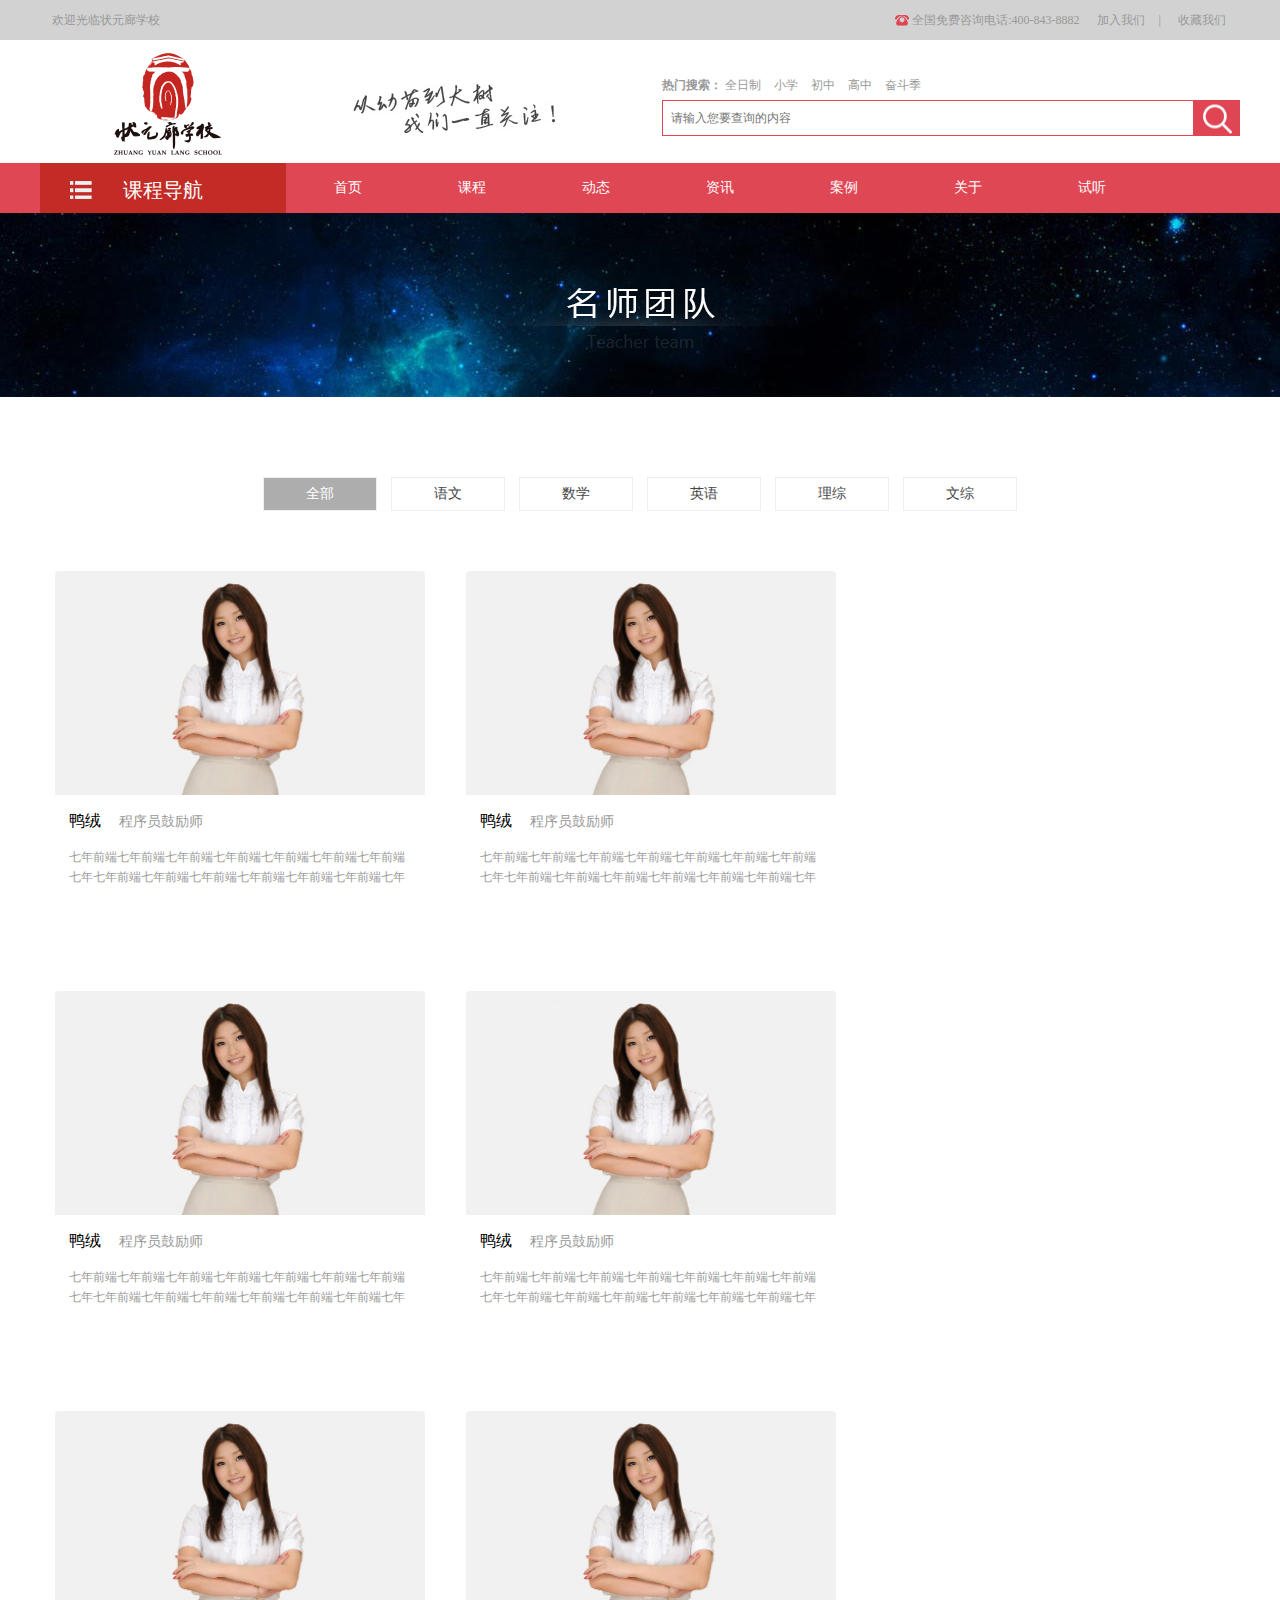
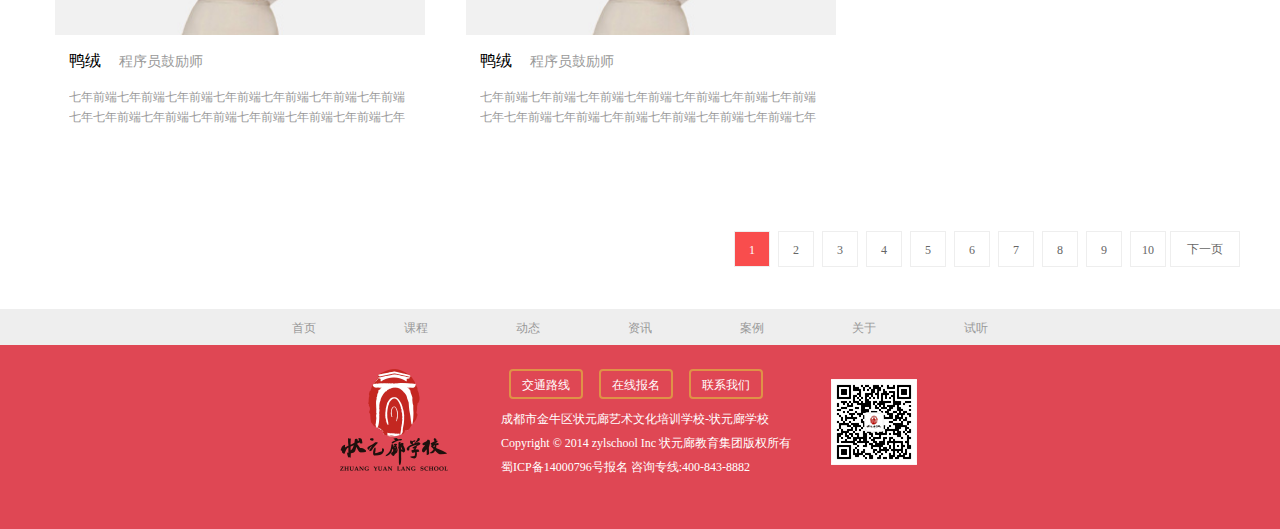
==== commit 957002c1: "2016年3月7日收到" ====
--- a/zyl/team.html
+++ b/zyl/team.html
@@ -186,436 +186,6 @@
 							</div>
 						</div>
 					</div>	
-					<div class="teach_body clearfix">
-						<div class="teach_item">
-							<img src="images/teacher_pics.jpg" alt="" title="">
-							<div class="teach_item_opt">
-								<div class="opts">
-									<span class="teach_name">鸭绒</span>
-									<span>程序员鼓励师</span>
-									<i class="pull_right teach_into icon"></i>	
-								</div>
-								
-								<div class="teach_txt">
-									<p>七年前端七年前端七年前端七年前端七年前端七年前端七年前端七年七年前端七年前端七年前端七年前端七年前端七年前端七年前端七年</p>
-								</div>
-							</div>
-						</div>
-						<div class="teach_item">
-							<img src="images/teacher_pics.jpg" alt="" title="">
-							<div class="teach_item_opt">
-								<div class="opts">
-									<span class="teach_name">鸭绒</span>
-									<span>程序员鼓励师</span>
-									<i class="pull_right teach_into icon"></i>	
-								</div>
-								
-								<div class="teach_txt">
-									<p>七年前端七年前端七年前端七年前端七年前端七年前端七年前端七年七年前端七年前端七年前端七年前端七年前端七年前端七年前端七年</p>
-								</div>
-							</div>
-						</div>
-						<div class="teach_item">
-							<img src="images/teacher_pics.jpg" alt="" title="">
-							<div class="teach_item_opt">
-								<div class="opts">
-									<span class="teach_name">鸭绒</span>
-									<span>程序员鼓励师</span>
-									<i class="pull_right teach_into icon"></i>	
-								</div>
-								
-								<div class="teach_txt">
-									<p>七年前端七年前端七年前端七年前端七年前端七年前端七年前端七年七年前端七年前端七年前端七年前端七年前端七年前端七年前端七年</p>
-								</div>
-							</div>
-						</div>
-						<div class="teach_item">
-							<img src="images/teacher_pics.jpg" alt="" title="">
-							<div class="teach_item_opt">
-								<div class="opts">
-									<span class="teach_name">鸭绒</span>
-									<span>程序员鼓励师</span>
-									<i class="pull_right teach_into icon"></i>	
-								</div>
-								
-								<div class="teach_txt">
-									<p>七年前端七年前端七年前端七年前端七年前端七年前端七年前端七年七年前端七年前端七年前端七年前端七年前端七年前端七年前端七年</p>
-								</div>
-							</div>
-						</div>
-						<div class="teach_item">
-							<img src="images/teams_teach.jpg" alt="" title="">
-							<div class="teach_item_opt">
-								<div class="opts">
-									<span class="teach_name">鸭绒</span>
-									<span>程序员鼓励师</span>
-									<i class="pull_right teach_into icon"></i>	
-								</div>
-								
-								<div class="teach_txt">
-									<p>七年前端七年前端七年前端七年前端七年前端七年前端七年前端七年七年前端七年前端七年前端七年前端七年前端七年前端七年前端七年</p>
-								</div>
-							</div>
-						</div>
-						<div class="teach_item">
-							<img src="images/teams_teach.jpg" alt="" title="">
-							<div class="teach_item_opt">
-								<div class="opts">
-									<span class="teach_name">鸭绒</span>
-									<span>程序员鼓励师</span>
-									<i class="pull_right teach_into icon"></i>	
-								</div>
-								
-								<div class="teach_txt">
-									<p>七年前端七年前端七年前端七年前端七年前端七年前端七年前端七年七年前端七年前端七年前端七年前端七年前端七年前端七年前端七年</p>
-								</div>
-							</div>
-						</div>
-					</div>	
-					<div class="teach_body clearfix">
-						<div class="teach_item">
-							<img src="images/teams_teach.jpg" alt="" title="">
-							<div class="teach_item_opt">
-								<div class="opts">
-									<span class="teach_name">鸭绒</span>
-									<span>程序员鼓励师</span>
-									<i class="pull_right teach_into icon"></i>	
-								</div>
-								
-								<div class="teach_txt">
-									<p>七年前端七年前端七年前端七年前端七年前端七年前端七年前端七年七年前端七年前端七年前端七年前端七年前端七年前端七年前端七年</p>
-								</div>
-							</div>
-						</div>
-						<div class="teach_item">
-							<img src="images/teams_teach.jpg" alt="" title="">
-							<div class="teach_item_opt">
-								<div class="opts">
-									<span class="teach_name">鸭绒</span>
-									<span>程序员鼓励师</span>
-									<i class="pull_right teach_into icon"></i>	
-								</div>
-								
-								<div class="teach_txt">
-									<p>七年前端七年前端七年前端七年前端七年前端七年前端七年前端七年七年前端七年前端七年前端七年前端七年前端七年前端七年前端七年</p>
-								</div>
-							</div>
-						</div>
-						<div class="teach_item">
-							<img src="images/teams_teach.jpg" alt="" title="">
-							<div class="teach_item_opt">
-								<div class="opts">
-									<span class="teach_name">鸭绒</span>
-									<span>程序员鼓励师</span>
-									<i class="pull_right teach_into icon"></i>	
-								</div>
-								
-								<div class="teach_txt">
-									<p>七年前端七年前端七年前端七年前端七年前端七年前端七年前端七年七年前端七年前端七年前端七年前端七年前端七年前端七年前端七年</p>
-								</div>
-							</div>
-						</div>
-						<div class="teach_item">
-							<img src="images/teams_teach.jpg" alt="" title="">
-							<div class="teach_item_opt">
-								<div class="opts">
-									<span class="teach_name">鸭绒</span>
-									<span>程序员鼓励师</span>
-									<i class="pull_right teach_into icon"></i>	
-								</div>
-								
-								<div class="teach_txt">
-									<p>七年前端七年前端七年前端七年前端七年前端七年前端七年前端七年七年前端七年前端七年前端七年前端七年前端七年前端七年前端七年</p>
-								</div>
-							</div>
-						</div>
-						<div class="teach_item">
-							<img src="images/teams_teach.jpg" alt="" title="">
-							<div class="teach_item_opt">
-								<div class="opts">
-									<span class="teach_name">鸭绒</span>
-									<span>程序员鼓励师</span>
-									<i class="pull_right teach_into icon"></i>	
-								</div>
-								
-								<div class="teach_txt">
-									<p>七年前端七年前端七年前端七年前端七年前端七年前端七年前端七年七年前端七年前端七年前端七年前端七年前端七年前端七年前端七年</p>
-								</div>
-							</div>
-						</div>
-						<div class="teach_item">
-							<img src="images/teams_teach.jpg" alt="" title="">
-							<div class="teach_item_opt">
-								<div class="opts">
-									<span class="teach_name">鸭绒</span>
-									<span>程序员鼓励师</span>
-									<i class="pull_right teach_into icon"></i>	
-								</div>
-								
-								<div class="teach_txt">
-									<p>七年前端七年前端七年前端七年前端七年前端七年前端七年前端七年七年前端七年前端七年前端七年前端七年前端七年前端七年前端七年</p>
-								</div>
-							</div>
-						</div>
-					</div>	
-					<div class="teach_body clearfix">
-						<div class="teach_item">
-							<img src="images/teacher_pics.jpg" alt="" title="">
-							<div class="teach_item_opt">
-								<div class="opts">
-									<span class="teach_name">鸭绒</span>
-									<span>程序员鼓励师</span>
-									<i class="pull_right teach_into icon"></i>	
-								</div>
-								
-								<div class="teach_txt">
-									<p>七年前端七年前端七年前端七年前端七年前端七年前端七年前端七年七年前端七年前端七年前端七年前端七年前端七年前端七年前端七年</p>
-								</div>
-							</div>
-						</div>
-						<div class="teach_item">
-							<img src="images/teacher_pics.jpg" alt="" title="">
-							<div class="teach_item_opt">
-								<div class="opts">
-									<span class="teach_name">鸭绒</span>
-									<span>程序员鼓励师</span>
-									<i class="pull_right teach_into icon"></i>	
-								</div>
-								
-								<div class="teach_txt">
-									<p>七年前端七年前端七年前端七年前端七年前端七年前端七年前端七年七年前端七年前端七年前端七年前端七年前端七年前端七年前端七年</p>
-								</div>
-							</div>
-						</div>
-						<div class="teach_item">
-							<img src="images/teacher_pics.jpg" alt="" title="">
-							<div class="teach_item_opt">
-								<div class="opts">
-									<span class="teach_name">鸭绒</span>
-									<span>程序员鼓励师</span>
-									<i class="pull_right teach_into icon"></i>	
-								</div>
-								
-								<div class="teach_txt">
-									<p>七年前端七年前端七年前端七年前端七年前端七年前端七年前端七年七年前端七年前端七年前端七年前端七年前端七年前端七年前端七年</p>
-								</div>
-							</div>
-						</div>
-						<div class="teach_item">
-							<img src="images/teacher_pics.jpg" alt="" title="">
-							<div class="teach_item_opt">
-								<div class="opts">
-									<span class="teach_name">鸭绒</span>
-									<span>程序员鼓励师</span>
-									<i class="pull_right teach_into icon"></i>	
-								</div>
-								
-								<div class="teach_txt">
-									<p>七年前端七年前端七年前端七年前端七年前端七年前端七年前端七年七年前端七年前端七年前端七年前端七年前端七年前端七年前端七年</p>
-								</div>
-							</div>
-						</div>
-						<div class="teach_item">
-							<img src="images/teams_teach.jpg" alt="" title="">
-							<div class="teach_item_opt">
-								<div class="opts">
-									<span class="teach_name">鸭绒</span>
-									<span>程序员鼓励师</span>
-									<i class="pull_right teach_into icon"></i>	
-								</div>
-								
-								<div class="teach_txt">
-									<p>七年前端七年前端七年前端七年前端七年前端七年前端七年前端七年七年前端七年前端七年前端七年前端七年前端七年前端七年前端七年</p>
-								</div>
-							</div>
-						</div>
-						<div class="teach_item">
-							<img src="images/teams_teach.jpg" alt="" title="">
-							<div class="teach_item_opt">
-								<div class="opts">
-									<span class="teach_name">鸭绒</span>
-									<span>程序员鼓励师</span>
-									<i class="pull_right teach_into icon"></i>	
-								</div>
-								
-								<div class="teach_txt">
-									<p>七年前端七年前端七年前端七年前端七年前端七年前端七年前端七年七年前端七年前端七年前端七年前端七年前端七年前端七年前端七年</p>
-								</div>
-							</div>
-						</div>
-					</div>	
-					<div class="teach_body clearfix">
-						<div class="teach_item">
-							<img src="images/teams_teach.jpg" alt="" title="">
-							<div class="teach_item_opt">
-								<div class="opts">
-									<span class="teach_name">鸭绒</span>
-									<span>程序员鼓励师</span>
-									<i class="pull_right teach_into icon"></i>	
-								</div>
-								
-								<div class="teach_txt">
-									<p>七年前端七年前端七年前端七年前端七年前端七年前端七年前端七年七年前端七年前端七年前端七年前端七年前端七年前端七年前端七年</p>
-								</div>
-							</div>
-						</div>
-						<div class="teach_item">
-							<img src="images/teams_teach.jpg" alt="" title="">
-							<div class="teach_item_opt">
-								<div class="opts">
-									<span class="teach_name">鸭绒</span>
-									<span>程序员鼓励师</span>
-									<i class="pull_right teach_into icon"></i>	
-								</div>
-								
-								<div class="teach_txt">
-									<p>七年前端七年前端七年前端七年前端七年前端七年前端七年前端七年七年前端七年前端七年前端七年前端七年前端七年前端七年前端七年</p>
-								</div>
-							</div>
-						</div>
-						<div class="teach_item">
-							<img src="images/teams_teach.jpg" alt="" title="">
-							<div class="teach_item_opt">
-								<div class="opts">
-									<span class="teach_name">鸭绒</span>
-									<span>程序员鼓励师</span>
-									<i class="pull_right teach_into icon"></i>	
-								</div>
-								
-								<div class="teach_txt">
-									<p>七年前端七年前端七年前端七年前端七年前端七年前端七年前端七年七年前端七年前端七年前端七年前端七年前端七年前端七年前端七年</p>
-								</div>
-							</div>
-						</div>
-						<div class="teach_item">
-							<img src="images/teams_teach.jpg" alt="" title="">
-							<div class="teach_item_opt">
-								<div class="opts">
-									<span class="teach_name">鸭绒</span>
-									<span>程序员鼓励师</span>
-									<i class="pull_right teach_into icon"></i>	
-								</div>
-								
-								<div class="teach_txt">
-									<p>七年前端七年前端七年前端七年前端七年前端七年前端七年前端七年七年前端七年前端七年前端七年前端七年前端七年前端七年前端七年</p>
-								</div>
-							</div>
-						</div>
-						<div class="teach_item">
-							<img src="images/teams_teach.jpg" alt="" title="">
-							<div class="teach_item_opt">
-								<div class="opts">
-									<span class="teach_name">鸭绒</span>
-									<span>程序员鼓励师</span>
-									<i class="pull_right teach_into icon"></i>	
-								</div>
-								
-								<div class="teach_txt">
-									<p>七年前端七年前端七年前端七年前端七年前端七年前端七年前端七年七年前端七年前端七年前端七年前端七年前端七年前端七年前端七年</p>
-								</div>
-							</div>
-						</div>
-						<div class="teach_item">
-							<img src="images/teams_teach.jpg" alt="" title="">
-							<div class="teach_item_opt">
-								<div class="opts">
-									<span class="teach_name">鸭绒</span>
-									<span>程序员鼓励师</span>
-									<i class="pull_right teach_into icon"></i>	
-								</div>
-								
-								<div class="teach_txt">
-									<p>七年前端七年前端七年前端七年前端七年前端七年前端七年前端七年七年前端七年前端七年前端七年前端七年前端七年前端七年前端七年</p>
-								</div>
-							</div>
-						</div>
-					</div>	
-					<div class="teach_body clearfix">
-						<div class="teach_item">
-							<img src="images/teacher_pics.jpg" alt="" title="">
-							<div class="teach_item_opt">
-								<div class="opts">
-									<span class="teach_name">鸭绒</span>
-									<span>程序员鼓励师</span>
-									<i class="pull_right teach_into icon"></i>	
-								</div>
-								
-								<div class="teach_txt">
-									<p>七年前端七年前端七年前端七年前端七年前端七年前端七年前端七年七年前端七年前端七年前端七年前端七年前端七年前端七年前端七年</p>
-								</div>
-							</div>
-						</div>
-						<div class="teach_item">
-							<img src="images/teacher_pics.jpg" alt="" title="">
-							<div class="teach_item_opt">
-								<div class="opts">
-									<span class="teach_name">鸭绒</span>
-									<span>程序员鼓励师</span>
-									<i class="pull_right teach_into icon"></i>	
-								</div>
-								
-								<div class="teach_txt">
-									<p>七年前端七年前端七年前端七年前端七年前端七年前端七年前端七年七年前端七年前端七年前端七年前端七年前端七年前端七年前端七年</p>
-								</div>
-							</div>
-						</div>
-						<div class="teach_item">
-							<img src="images/teacher_pics.jpg" alt="" title="">
-							<div class="teach_item_opt">
-								<div class="opts">
-									<span class="teach_name">鸭绒</span>
-									<span>程序员鼓励师</span>
-									<i class="pull_right teach_into icon"></i>	
-								</div>
-								
-								<div class="teach_txt">
-									<p>七年前端七年前端七年前端七年前端七年前端七年前端七年前端七年七年前端七年前端七年前端七年前端七年前端七年前端七年前端七年</p>
-								</div>
-							</div>
-						</div>
-						<div class="teach_item">
-							<img src="images/teacher_pics.jpg" alt="" title="">
-							<div class="teach_item_opt">
-								<div class="opts">
-									<span class="teach_name">鸭绒</span>
-									<span>程序员鼓励师</span>
-									<i class="pull_right teach_into icon"></i>	
-								</div>
-								
-								<div class="teach_txt">
-									<p>七年前端七年前端七年前端七年前端七年前端七年前端七年前端七年七年前端七年前端七年前端七年前端七年前端七年前端七年前端七年</p>
-								</div>
-							</div>
-						</div>
-						<div class="teach_item">
-							<img src="images/teams_teach.jpg" alt="" title="">
-							<div class="teach_item_opt">
-								<div class="opts">
-									<span class="teach_name">鸭绒</span>
-									<span>程序员鼓励师</span>
-									<i class="pull_right teach_into icon"></i>	
-								</div>
-								
-								<div class="teach_txt">
-									<p>七年前端七年前端七年前端七年前端七年前端七年前端七年前端七年七年前端七年前端七年前端七年前端七年前端七年前端七年前端七年</p>
-								</div>
-							</div>
-						</div>
-						<div class="teach_item">
-							<img src="images/teams_teach.jpg" alt="" title="">
-							<div class="teach_item_opt">
-								<div class="opts">
-									<span class="teach_name">鸭绒</span>
-									<span>程序员鼓励师</span>
-									<i class="pull_right teach_into icon"></i>	
-								</div>
-								
-								<div class="teach_txt">
-									<p>七年前端七年前端七年前端七年前端七年前端七年前端七年前端七年七年前端七年前端七年前端七年前端七年前端七年前端七年前端七年</p>
-								</div>
-							</div>
-						</div>
-					</div>	
 				</div>
 
 				<div class="teams_page_box row clearfix">
--- a/zyl/css/style.css
+++ b/zyl/css/style.css
@@ -4,6 +4,9 @@
 }
 .pull_right {
 	float: right;
+}
+.hide {
+	display: none;
 }
 .icon {
 	display: inline-block;
@@ -163,12 +166,14 @@
 	padding: 0 14px;
 }
 .menu_item {
-	padding: 10px 12px 10px 60px;
+	/*padding: 10px 12px 10px 60px;*/
+	padding: 10px 4px 10px 60px;
 	border-top: 1px dotted #ddd;
 	font-size: 12px;
 	color: #999;
 }
 .menu_item a {
+	margin: 0 2px;
 	color: #999999;
 	font-size: 12px;
 }
@@ -348,6 +353,12 @@
 .zx_item .last_zx_body {
 	height: 106px;
 }
+.zx_test .zx_one {
+	display: none;
+}
+.zx_test .zx_one_show {
+	display: block;
+}
 .zx_one dt, .zx_one dd {
 	float: left;
 }
@@ -451,10 +462,15 @@
 	width: 270px;
 }
 .zx_head em {
+	display: none;
+	float: left;
 	margin: 0 0 0 10px;
 	font-size: 14px;
 	color: #999;
 	font-style: normal;
+}
+.zx_head .em_show {
+	display: block;
 }
 .student_one {
 	display: none;
@@ -486,12 +502,14 @@
 	width: 3em;
 }
 .btn_box {
-	height: 86px;
+	/*height: 86px;*/
+	height: 59px;
 	margin-left: -20px;
 }
 .btn_box .btn_btns {
 	float: left;
-	margin: 21px 0 21px 20px;
+	/*margin: 21px 0 21px 20px;*/
+	margin: 7px 0 0 20px;
 	width: 125px;
 	height: 44px;
 	line-height: 44px;
@@ -509,9 +527,12 @@
 }
 .video_box video {
 	width: 270px;
+	height: 162px;
 }
 .video_box {
-	height: 135px;
+	/*height: 135px;*/
+	height: 162px;
+	background: #000;
 }
 .teach_head span.pull_left {
 	font-size: 18px;
@@ -542,6 +563,11 @@
 .teach_head li.teach_select {
 	border-bottom: 2px solid #df4754;
 }
+.teachers_boxs_show li {
+	float: left;
+	width: 230px;
+	margin-right: 11px;
+}
 .teach_head li.teach_select:before {
 	content: '';
 	position: absolute;
@@ -555,13 +581,14 @@
 	font-size: 14px;
 }
 .teach_body {
+	overflow: hidden;
 	margin-top: 12px;
-	margin-left: -11px;
-	height: 310px;
+	/*margin-left: -11px;*/
+	height: 320px;
 }
 .teach_item {
 	float: left;
-	margin-left: 11px;
+	margin-right: 11px;
 	padding-bottom: 20px;
 	width: 230px;
 	cursor: hand;
@@ -580,7 +607,8 @@
 	box-shadow: 0 5px 10px rgba(0,0,0,.2);
 }
 .teach_item_hover .teach_txt {
-	height: 80px;
+	/*height: 80px;*/
+	height: 100px;
 	-webkit-transition: all .6s cubic-bezier(.215,.61,.355,1);
 		-ms-transition: all .6s cubic-bezier(.215,.61,.355,1);
 			-moz-transition: all .6s cubic-bezier(.215,.61,.355,1);
@@ -616,11 +644,11 @@
 .teachers_boxs {
 	display: none;
 	float: left;
-	transition: all 300ms linear;
+	/*transition: all 300ms linear;*/
 }
 .teachers_boxs_show {
 	display: block;
-	transition: all 300ms linear;
+	/*transition: all 300ms linear;*/
 }
 .teach_into {
 	/*display: none;*/
@@ -629,13 +657,21 @@
 	width: 24px;
 	background: url(../images/arrow_red_icon.png) center no-repeat;
 	background-size: 24px;
+	-webkit-transform: translateY(-20px);
+		-ms-transform: translateY(-20px);
+			-moz-transform: translateY(-20px);
+				transform: translateY(-20px);
 }
 .teach_item_hover .teach_into {
 	opacity: 1;
-	-webkit-transition: all 100ms linear;
-		-ms-transition: all 100ms linear;
-			-moz-transition: all 100ms linear;
-				transition: all 100ms linear;
+	-webkit-transition: all .6s cubic-bezier(.215,.61,.355,1);
+		-ms-transition: all .6s cubic-bezier(.215,.61,.355,1);
+			-moz-transition: all .6s cubic-bezier(.215,.61,.355,1);
+				transition: all .6s cubic-bezier(.215,.61,.355,1);
+	-webkit-transform: translateY(0);
+		-ms-transform: translateY(0);
+			-moz-transform: translateY(0);
+				transform: translateY(0);
 }
 .teach_txt {
 	overflow: hidden;
@@ -838,6 +874,12 @@
 	color: #999;
 	font-size: 12px;
 }
+.college_zx_box {
+	display: none;
+}
+.college_zx_box_show {
+	display: block;
+}
 .college_zx a {
 	margin: 0 8px;
 	color: #999;
@@ -984,20 +1026,25 @@
  	top: 50px;
 	left: 0;
 	z-index: 8;
-	width: 290px;
-	text-align: center;
-	/*padding: 0 32px;*/
-	height: 42px;
+	/*width: 270px;*/
+	width: 242px;
+	padding: 10px;
 	background: #cc3333;
-	line-height: 42px;
-	font-size: 12px;
+	font-size: 12px;
+	line-height: 1;
+}
+.sub_menu span {
+	float: left;
+	line-height: 22px;
 }
 .nav_list li .sub_menu a {
-	display: inline;
+	/*display: inline;*/
+	float: left;
 	margin: 0 8px;
 	width: auto;
 	height: auto;
 	font-size: 12px;
+	line-height: 22px;
 }
 .nav_list li .sub_menu a:hover {
 	text-decoration: underline;
@@ -1022,11 +1069,17 @@
 	padding: 0 0 0 14px;
 	background: url(../images/abc_icon.png) 0px top no-repeat;
 }
-.arrow_down {
+.sub_item p a {
+	margin: 0 2px;
+}
+.arrow_down, .arrow_down_white {
 	margin: 0 0 0 4px;
 	height: 6px;
 	width: 7px;
 	background: url(../images/arrow_icon_red.png) no-repeat;
+}
+.arrow_down_white {
+	background: url(../images/arrow_down_white.png) no-repeat;
 }
 
 	/* team */
